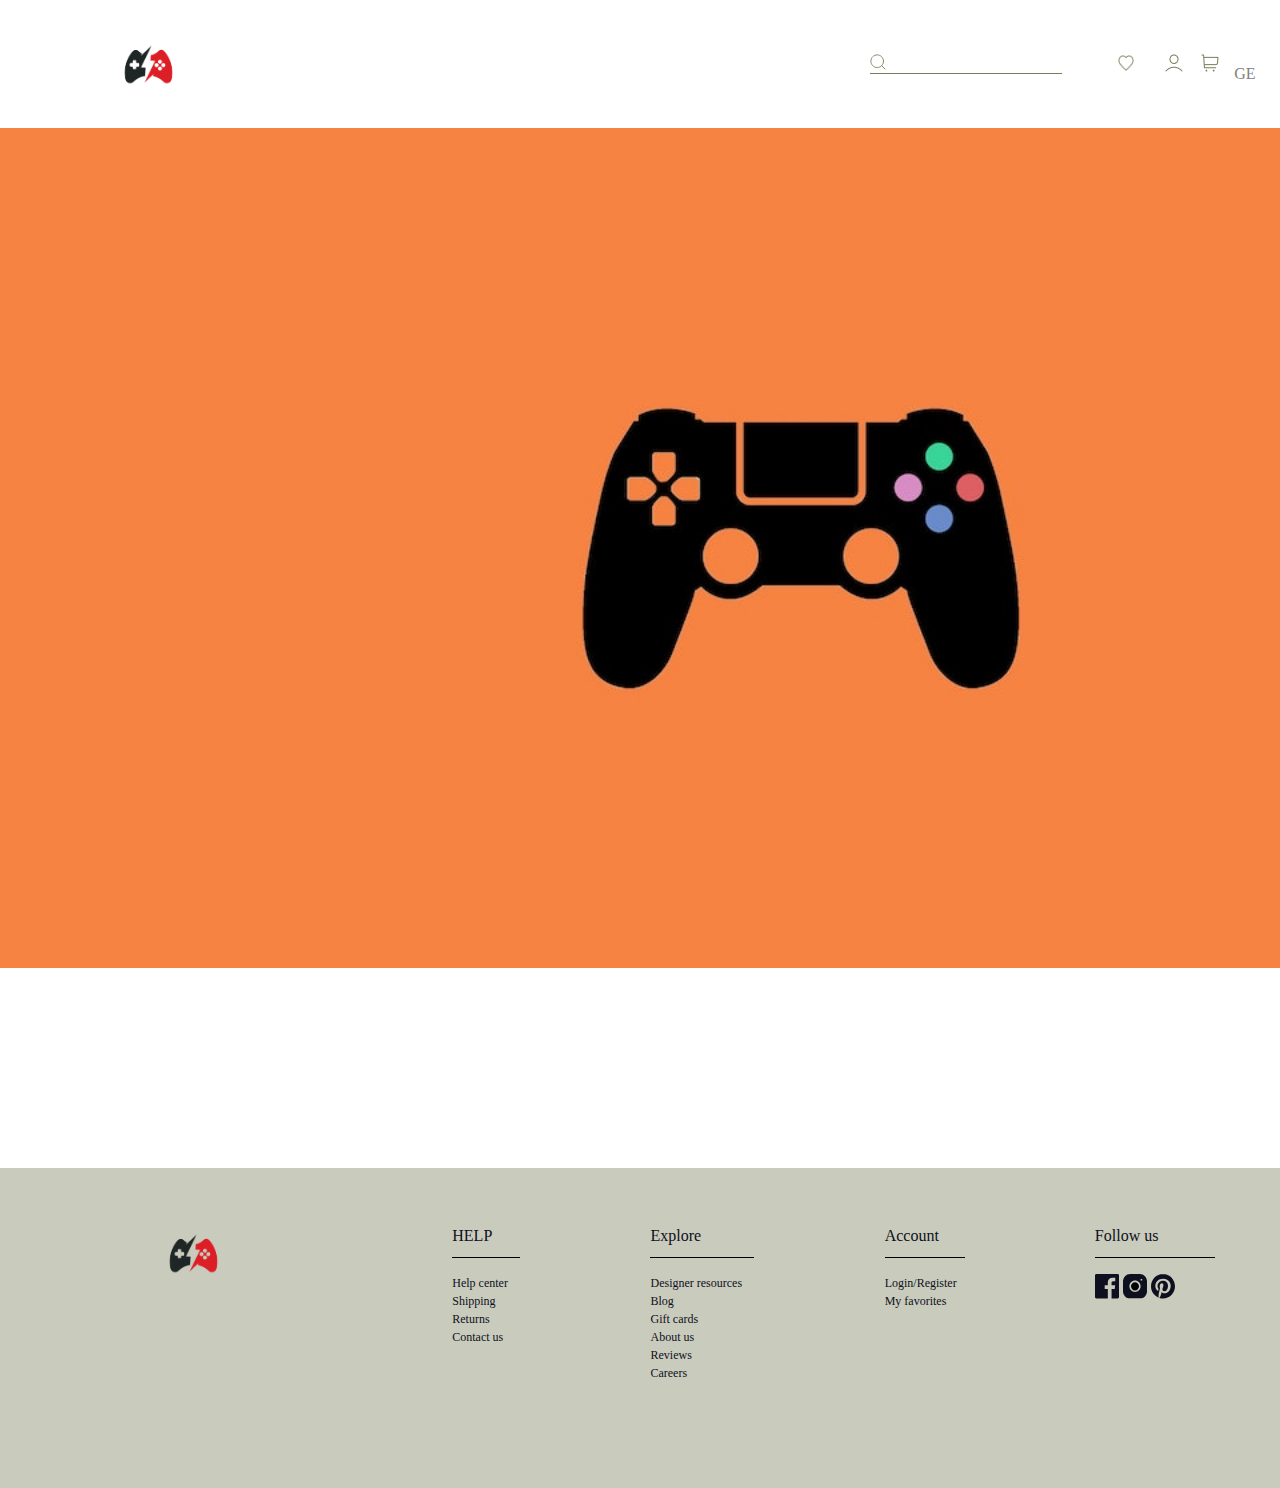
==== index.html @ ffe03ba6 "aw" ====
<!DOCTYPE html>
<html lang="en">

<head>
    <meta charset="UTF-8" />
    <meta name="viewport" content="width=device-width, initial-scale=1.0" />
    <link rel="stylesheet" type="text/css" href="scss/global.css" />
    <title>Final Project</title>
</head>

<body>
    <header class="h-1">
        <div class="co1">
            <img class="im1" src="png/game2.png" alt="logo" />

            <div class="emo">
                <div class="se">
                    <img class="ser" src="png/se.svg" alt="serch" />
                    <div class="xa"></div>
                </div>
                <a href="#">
                    <img class="gu" src="png/gu.png" alt="guli" /></a>

                <div class="cmo2">
                    <a href="#">
                        <img class="qq" src="png/bu.png" alt="guli" /></a>
                    <a href="#">
                        <img class="qq" src="png/sh.png" alt="guli" /></a>
                    <a class="ge" href="#">GE</a>
                </div>
            </div>
        </div>
    </header>

    <section class="s-1">
        <div class="rame">


        </div>
    </section>

    <footer class="f-1">
        <div class="f-b-d">
            <div class="d-1">
                <img src="png/game2.png" alt="game" class="im2" />
            </div>

            <div class="d-2">
                <h3>HELP</h3>
                <div class="xz2"></div>
                <p>Help center</p>
                <p>Shipping</p>
                <p>Returns</p>
                <p>Contact us</p>
            </div>

            <div class="d-3">
                <h3>Explore</h3>
                <div class="xz3"></div>
                <p>Designer resources</p>
                <p>Blog</p>
                <p>Gift cards</p>
                <p>About us</p>
                <p>Reviews</p>
                <p>Careers</p>
            </div>

            <div class="d-4">
                <h3>Account</h3>
                <div class="xz4"></div>
                <p>Login/Register</p>
                <p>My favorites</p>
            </div>

            <div class="d-5">
                <h3>Follow us</h3>
                <div class="xz5"></div>
                <img src="png/fb.svg" alt="fb" class="fb" />
                <img src="png/inst.svg" alt="indt" class="inst" />
                <img src="png/pin.svg" alt="pin" class="pin" />
            </div>
        </div>
    </footer>
</body>

</html>
---- scss/global.css ----
/* http://meyerweb.com/eric/tools/css/reset/ 
   v2.0 | 20110126
   License: none (public domain)
*/
html,
body,
div,
span,
applet,
object,
iframe,
h1,
h2,
h3,
h4,
h5,
h6,
p,
blockquote,
pre,
a,
abbr,
acronym,
address,
big,
cite,
code,
del,
dfn,
em,
img,
ins,
kbd,
q,
s,
samp,
small,
strike,
strong,
sub,
sup,
tt,
var,
b,
u,
i,
center,
dl,
dt,
dd,
ol,
ul,
li,
fieldset,
form,
label,
legend,
table,
caption,
tbody,
tfoot,
thead,
tr,
th,
td,
article,
aside,
canvas,
details,
embed,
figure,
figcaption,
footer,
header,
hgroup,
menu,
nav,
output,
ruby,
section,
summary,
time,
mark,
audio,
video {
  margin: 0;
  padding: 0;
  border: 0;
  font-size: 100%;
  font: inherit;
  vertical-align: baseline;
}

/* HTML5 display-role reset for older browsers */
article,
aside,
details,
figcaption,
figure,
footer,
header,
hgroup,
menu,
nav,
section {
  display: block;
}

body {
  line-height: 1;
}

ol,
ul {
  list-style: none;
}

blockquote,
q {
  quotes: none;
}

blockquote:before,
blockquote:after,
q:before,
q:after {
  content: "";
  content: none;
}

table {
  border-collapse: collapse;
  border-spacing: 0;
}

a {
  text-decoration: none;
}

* {
  box-sizing: border-box;
}

.h-1 .co1 {
  display: flex;
  align-items: center;
  justify-content: space-between;
  margin-top: 20px;
  max-width: 1240px;
  width: 100%;
  margin: 0 auto;
  height: 128px;
  flex-shrink: 0;
}
.h-1 .co1 .im1 {
  width: 257px;
  height: 57px;
  -o-object-fit: scale-down;
     object-fit: scale-down;
}
.h-1 .co1 .se .ser {
  justify-content: flex-end;
  width: 16px;
  height: 16px;
  flex-shrink: 0;
}
.h-1 .co1 .se .xa {
  width: 192px;
  height: 1px;
  background: #777d59;
  align-items: flex-end;
}
.h-1 .co1 .emo {
  display: flex;
  padding: 10px 0px;
  justify-content: center;
  align-items: center;
  gap: 24px;
}
.h-1 .co1 .emo .gu {
  margin-left: 32px;
  width: 16px;
  height: 16px;
  flex-shrink: 0;
}
.h-1 .co1 .emo .qq {
  width: 32px;
  height: 32px;
}
.h-1 .co1 .emo .ge {
  width: 32px;
  height: 32px;
  padding: 6.5px 4.5px;
  justify-content: center;
  align-items: center;
  color: gray;
}

.s-1 .rame {
  display: flex;
  margin-bottom: 200px;
  width: 100%;
  height: 840px;
  background-image: url("../png/qwe.jpeg");
  background-size: cover;
  background-repeat: no-repeat;
  flex-shrink: 0;
}

.f-1 .f-b-d {
  display: flex;
  justify-content: space-around;
  width: 100%;
  height: 320px;
  flex-shrink: 0;
  background-color: #c9cbbd;
}
.f-1 .f-b-d .d-1 {
  margin-top: 57px;
}
.f-1 .f-b-d .d-1 .im2 {
  width: 257px;
  height: 57px;
  -o-object-fit: scale-down;
     object-fit: scale-down;
}
.f-1 .f-b-d .d-2 {
  margin-top: 57px;
}
.f-1 .f-b-d .d-2 h3 {
  width: 36px;
  height: 24px;
  flex-shrink: 0;
  color: var(--gray-gray-10, #0e1020);
  font-family: Gilda Display;
  font-size: 16px;
  font-style: normal;
  font-weight: 400;
  line-height: 22px; /* 137.5% */
}
.f-1 .f-b-d .d-2 .xz2 {
  margin-bottom: 16px;
  margin-top: 8px;
  width: 68px;
  height: 0.5px;
  flex-shrink: 0;
  background-color: black;
}
.f-1 .f-b-d .d-2 P {
  width: 63px;
  height: 18px;
  flex-shrink: 0;
  color: var(--gray-gray-10, #0e1020);
  font-family: Gilda Display;
  font-size: 12px;
  font-style: normal;
  font-weight: 400;
  line-height: 18px; /* 150% */
}
.f-1 .f-b-d .d-3 {
  margin-top: 57px;
}
.f-1 .f-b-d .d-3 h3 {
  width: 55px;
  height: 24px;
  flex-shrink: 0;
  color: var(--gray-gray-10, #0e1020);
  font-family: Gilda Display;
  font-size: 16px;
  font-style: normal;
  font-weight: 400;
  line-height: 22px; /* 137.5% */
}
.f-1 .f-b-d .d-3 .xz3 {
  margin-bottom: 16px;
  margin-top: 8px;
  width: 104px;
  height: 0.5px;
  flex-shrink: 0;
  background-color: black;
}
.f-1 .f-b-d .d-3 p {
  width: 102px;
  height: 18px;
  flex-shrink: 0;
  color: var(--gray-gray-10, #0e1020);
  font-family: Gilda Display;
  font-size: 12px;
  font-style: normal;
  font-weight: 400;
  line-height: 18px; /* 150% */
}
.f-1 .f-b-d .d-4 {
  margin-top: 57px;
}
.f-1 .f-b-d .d-4 h3 {
  width: 60px;
  height: 24px;
  flex-shrink: 0;
  color: var(--gray-gray-10, #0e1020);
  font-family: Gilda Display;
  font-size: 16px;
  font-style: normal;
  font-weight: 400;
  line-height: 22px; /* 137.5% */
}
.f-1 .f-b-d .d-4 .xz4 {
  margin-bottom: 16px;
  margin-top: 8px;
  width: 80px;
  height: 0.5px;
  flex-shrink: 0;
  background-color: #000;
}
.f-1 .f-b-d .d-4 p {
  width: 78px;
  height: 18px;
  flex-shrink: 0;
  color: var(--gray-gray-10, #0e1020);
  font-family: Gilda Display;
  font-size: 12px;
  font-style: normal;
  font-weight: 400;
  line-height: 18px; /* 150% */
}
.f-1 .f-b-d .d-5 {
  margin-top: 57px;
}
.f-1 .f-b-d .d-5 h3 {
  width: 72px;
  height: 24px;
  flex-shrink: 0;
  color: var(--gray-gray-10, #0e1020);
  font-family: Gilda Display;
  font-size: 16px;
  font-style: normal;
  font-weight: 400;
  line-height: 22px; /* 137.5% */
}
.f-1 .f-b-d .d-5 .xz5 {
  margin-bottom: 16px;
  margin-top: 8px;
  width: 120px;
  height: 0.5px;
  flex-shrink: 0;
  background-color: #000;
}/*# sourceMappingURL=global.css.map */
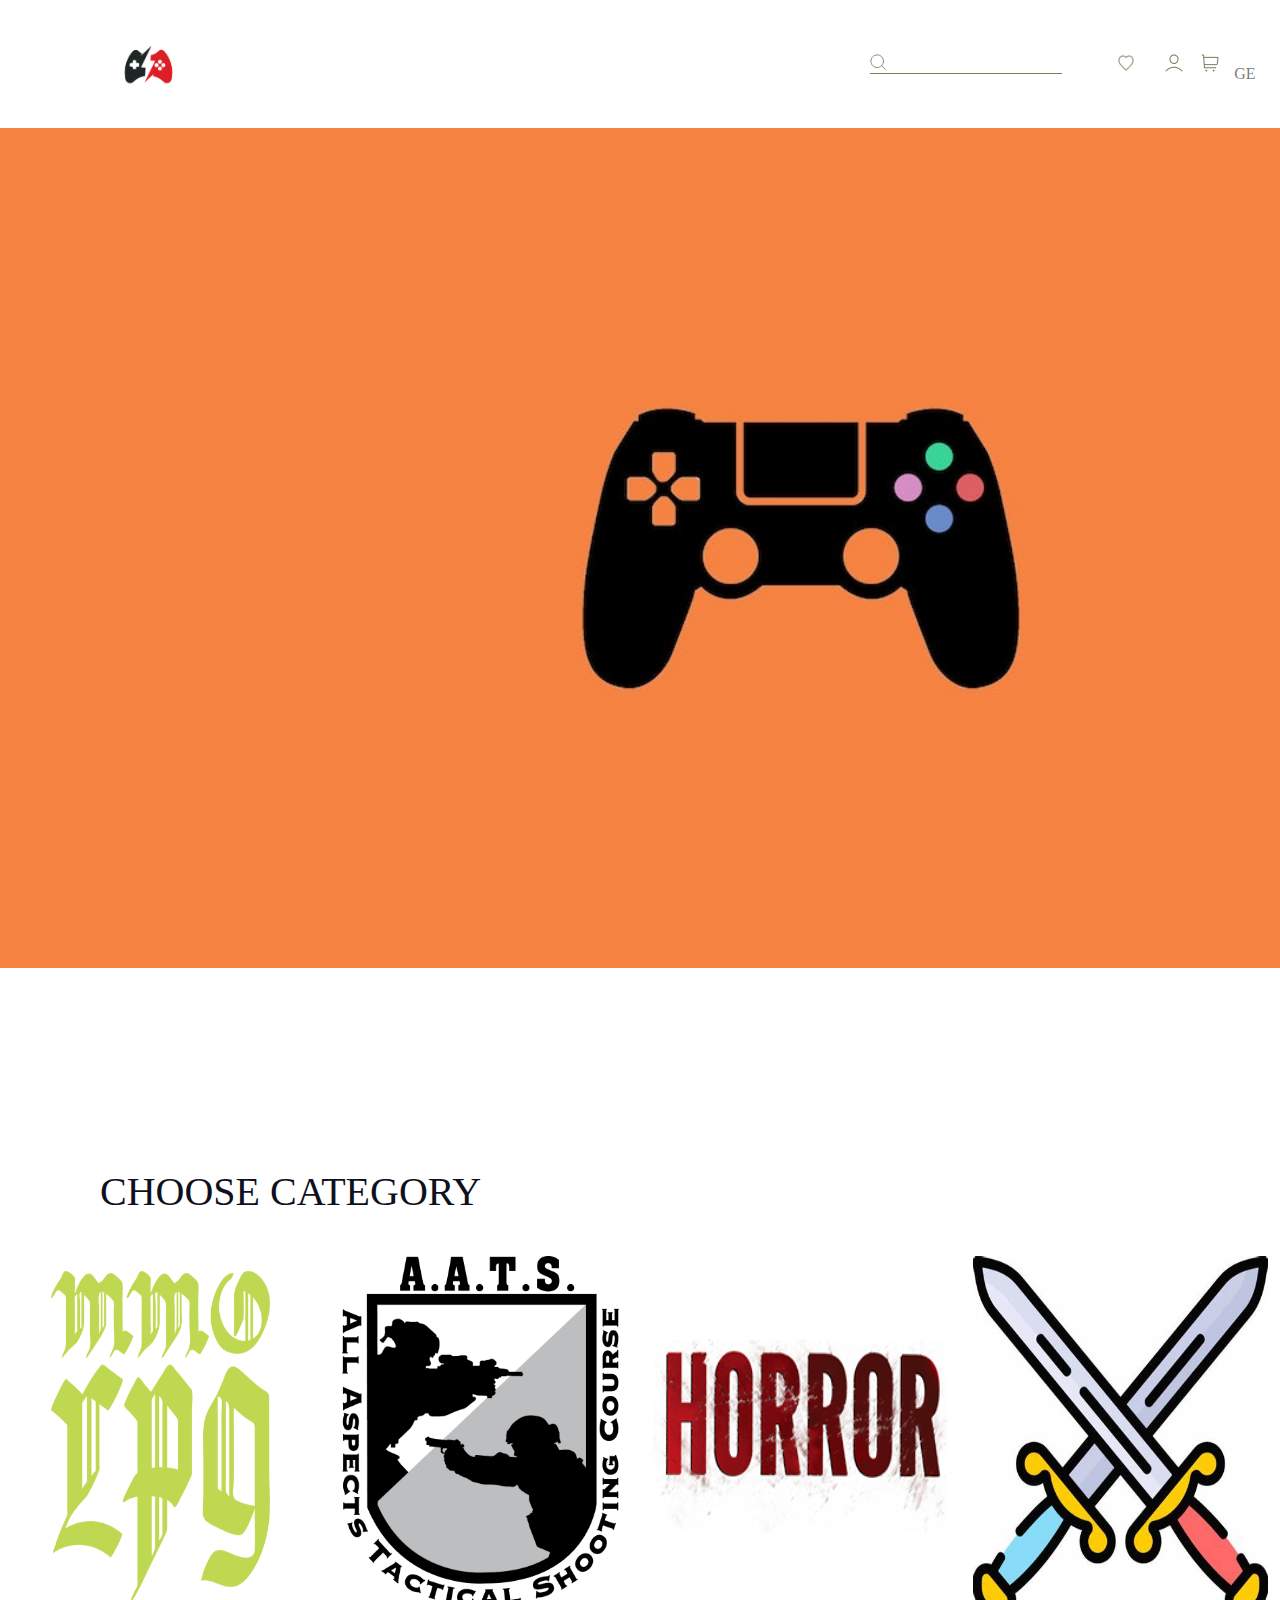
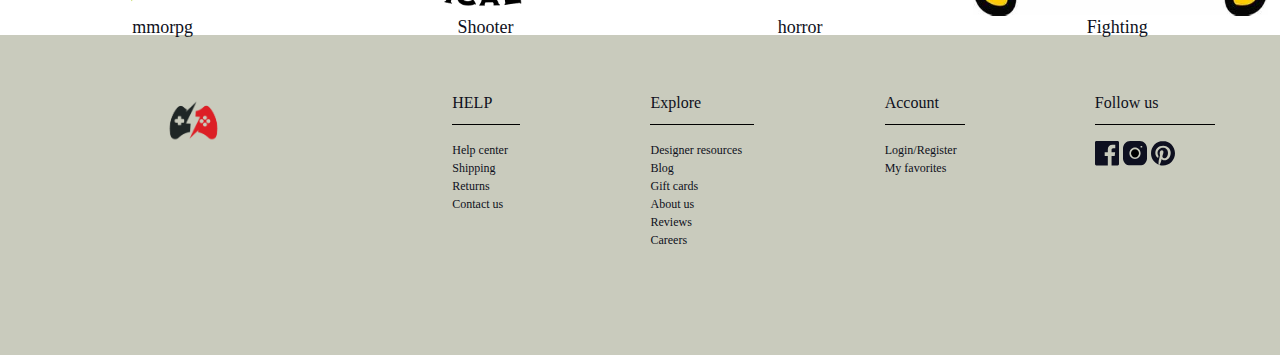
==== commit 2a9e6be9: "s2" ====
--- a/index.html
+++ b/index.html
@@ -22,10 +22,8 @@
                     <img class="gu" src="png/gu.png" alt="guli" /></a>
 
                 <div class="cmo2">
-                    <a href="#">
-                        <img class="qq" src="png/bu.png" alt="guli" /></a>
-                    <a href="#">
-                        <img class="qq" src="png/sh.png" alt="guli" /></a>
+                    <a href="#"><img class="qq" src="png/bu.png" alt="guli" /></a>
+                    <img href="#"><img class="qq" src="png/sh.png" alt="guli" /></img></a>
                     <a class="ge" href="#">GE</a>
                 </div>
             </div>
@@ -38,6 +36,38 @@
 
         </div>
     </section>
+
+    <section class="s-2">
+
+        <h2 class="categori">CHOOSE CATEGORY</h2>
+
+        <div class="con2">
+            <a href="#" class="CATEGORY-2"><img src="png/mmorpg.png" alt="mmorpg"></a>
+            <a href="#" class="CATEGORY-2"><img src="png/Shooter.png" alt="Shooter"></a>
+            <a href="#" class="CATEGORY-2"><img src="png/horror.png" alt="horror"></a>
+            <a href="#" class="CATEGORY-2"><img src="png/Fighting.jpg" alt="Fighting"></a>
+        </div>
+
+        <div class="con3">
+            <a href="#" class="name">mmorpg</a>
+            <a href="#" class="name">Shooter</a>
+            <a href="#" class="name">horror</a>
+            <a href="#" class="name">Fighting</a>
+        </div>
+
+
+
+    </section>
+
+
+
+
+
+
+
+
+
+
 
     <footer class="f-1">
         <div class="f-b-d">
--- a/scss/global.css
+++ b/scss/global.css
@@ -207,6 +207,46 @@
   flex-shrink: 0;
 }
 
+.s-2 .categori {
+  margin-left: 100px;
+  margin-bottom: 40px;
+  width: 397px;
+  height: 48px;
+  color: var(--Gray-Gray-10, #0e1020);
+  font-family: Gilda Display;
+  font-size: 40px;
+  font-style: normal;
+  font-weight: 400;
+  line-height: 48px; /* 120% */
+}
+.s-2 .con2 {
+  max-width: 1440px;
+  width: 100%;
+  margin: 0 auto;
+  display: flex;
+  justify-content: space-around;
+}
+.s-2 .con2 .CATEGORY-2 img {
+  width: 295px;
+  height: 360px;
+  flex-shrink: 0;
+}
+.s-2 .con3 {
+  max-width: 1440px;
+  width: 100%;
+  margin: 0 auto;
+  display: flex;
+  justify-content: space-around;
+}
+.s-2 .con3 .name {
+  color: var(--Gray-Gray-10, #0e1020);
+  font-family: Gilda Display;
+  font-size: 18px;
+  font-style: normal;
+  font-weight: 400;
+  line-height: 16px; /* 100% */
+}
+
 .f-1 .f-b-d {
   display: flex;
   justify-content: space-around;
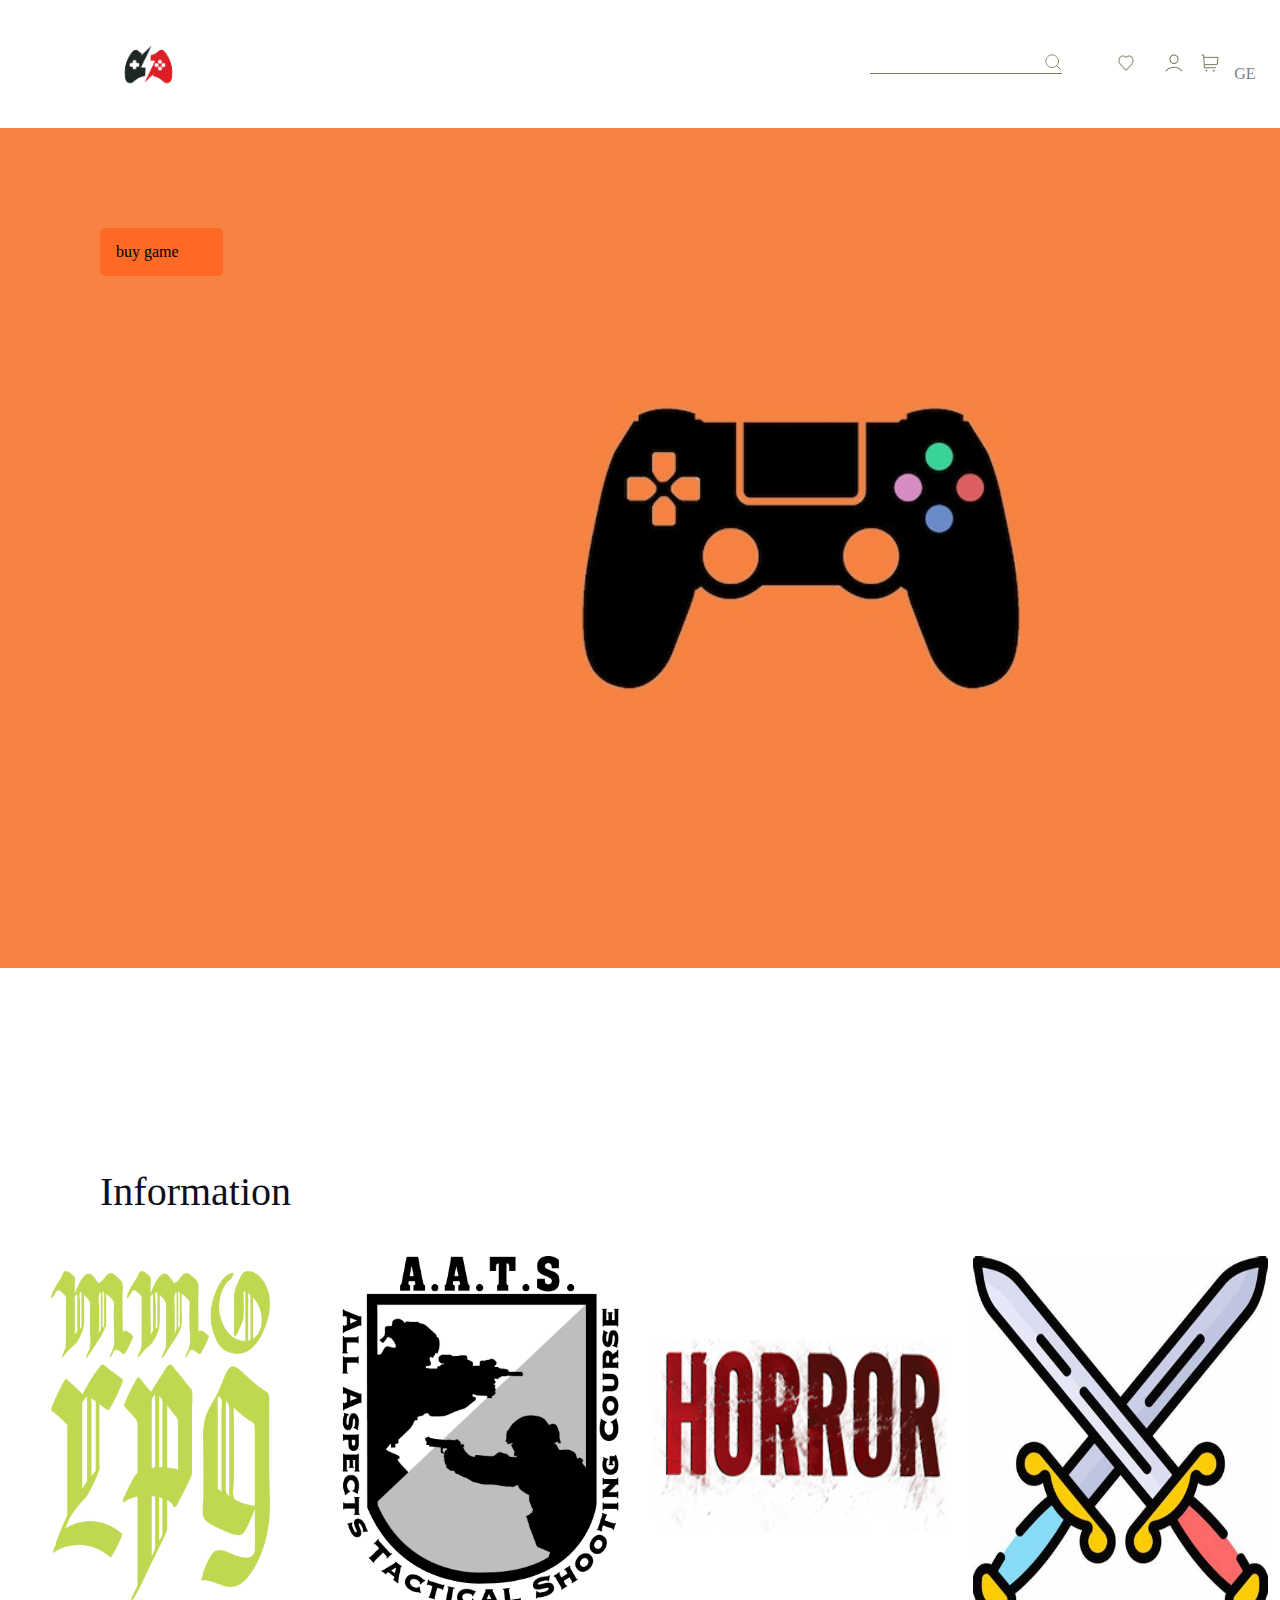
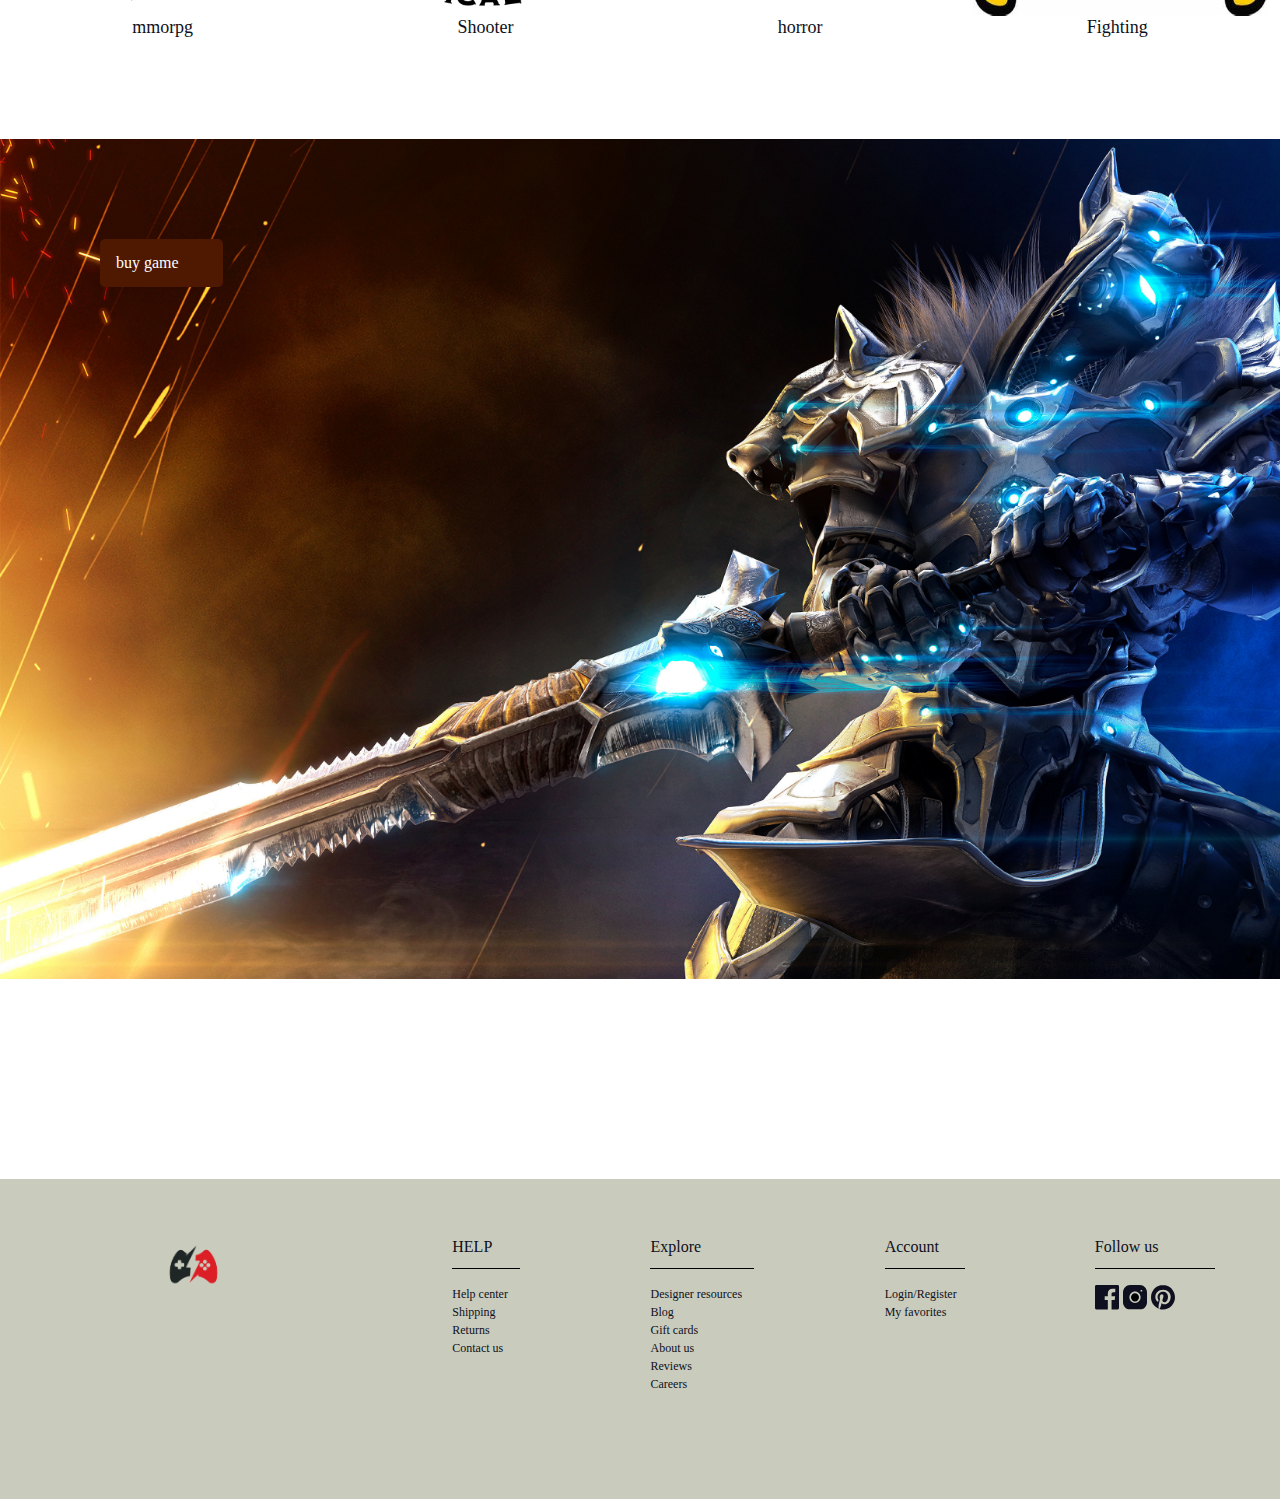
==== commit 7b9a8ce9: "s-3" ====
--- a/index.html
+++ b/index.html
@@ -31,35 +31,53 @@
     </header>
 
     <section class="s-1">
-        <div class="rame">
-
-
+        <div class="con2">
+            <a href=https://www.epicgames.com/site/en-US/home?sessionInvalidated=true">
+                <div class="shop">
+                    <p class="buy">buy game</p>
+                </div>
+            </a>
         </div>
     </section>
 
     <section class="s-2">
 
-        <h2 class="categori">CHOOSE CATEGORY</h2>
+        <h2 class="categori">Information</h2>
 
-        <div class="con2">
-            <a href="#" class="CATEGORY-2"><img src="png/mmorpg.png" alt="mmorpg"></a>
-            <a href="#" class="CATEGORY-2"><img src="png/Shooter.png" alt="Shooter"></a>
-            <a href="#" class="CATEGORY-2"><img src="png/horror.png" alt="horror"></a>
-            <a href="#" class="CATEGORY-2"><img src="png/Fighting.jpg" alt="Fighting"></a>
+        <div class="con3">
+            <a href="https://en.wikipedia.org/wiki/Massively_multiplayer_online_role-playing_game"
+                class="CATEGORY-2"><img src="png/mmorpg.png" alt="mmorpg"></a>
+            <a href="https://en.wikipedia.org/wiki/Shooter_game" class="CATEGORY-2"><img src="png/Shooter.png"
+                    alt="Shooter"></a>
+            <a href="https://www.digitaltrends.com/gaming/horror-game-sub-genres/" class="CATEGORY-2"><img
+                    src="png/horror.png" alt="horror"></a>
+            <a href="https://en.wikipedia.org/wiki/Fighting_game" class="CATEGORY-2"><img src="png/Fighting.jpg"
+                    alt="Fighting"></a>
         </div>
 
-        <div class="con3">
-            <a href="#" class="name">mmorpg</a>
-            <a href="#" class="name">Shooter</a>
-            <a href="#" class="name">horror</a>
-            <a href="#" class="name">Fighting</a>
+        <div class="con4">
+            <a href="https://en.wikipedia.org/wiki/Massively_multiplayer_online_role-playing_game"
+                class="name">mmorpg</a>
+            <a href="https://en.wikipedia.org/wiki/Shooter_game" class="name">Shooter</a>
+            <a href="https://www.digitaltrends.com/gaming/horror-game-sub-genres/" class="name">horror</a>
+            <a href="https://en.wikipedia.org/wiki/Fighting_game" class="name">Fighting</a>
         </div>
 
 
 
     </section>
 
+    <section class="s-3">
+        <div class="con5">
+            <a href="https://store.steampowered.com/">
+                <div class="shop">
+                    <p class="buy">buy game</p>
+                </div>
+            </a>
+        </div>
 
+
+    </section>
 
 
 
--- a/scss/global.css
+++ b/scss/global.css
@@ -159,7 +159,7 @@
      object-fit: scale-down;
 }
 .h-1 .co1 .se .ser {
-  justify-content: flex-end;
+  margin-left: 175px;
   width: 16px;
   height: 16px;
   flex-shrink: 0;
@@ -196,7 +196,7 @@
   color: gray;
 }
 
-.s-1 .rame {
+.s-1 .con2 {
   display: flex;
   margin-bottom: 200px;
   width: 100%;
@@ -205,6 +205,23 @@
   background-size: cover;
   background-repeat: no-repeat;
   flex-shrink: 0;
+}
+.s-1 .con2 .shop {
+  margin-top: 100px;
+  margin-left: 100px;
+  width: 123px;
+  height: 48px;
+  background: #fe6a26;
+  border-radius: 5px;
+}
+.s-1 .con2 .shop .buy {
+  padding: 12px 16px;
+  color: #000000;
+  font-family: Gilda Display;
+  font-size: 16px;
+  font-style: normal;
+  font-weight: 400;
+  line-height: 24px; /* 150% */
 }
 
 .s-2 .categori {
@@ -219,32 +236,62 @@
   font-weight: 400;
   line-height: 48px; /* 120% */
 }
-.s-2 .con2 {
+.s-2 .con3 {
   max-width: 1440px;
   width: 100%;
   margin: 0 auto;
   display: flex;
   justify-content: space-around;
 }
-.s-2 .con2 .CATEGORY-2 img {
+.s-2 .con3 .CATEGORY-2 img {
   width: 295px;
   height: 360px;
   flex-shrink: 0;
 }
-.s-2 .con3 {
+.s-2 .con4 {
   max-width: 1440px;
   width: 100%;
   margin: 0 auto;
   display: flex;
   justify-content: space-around;
 }
-.s-2 .con3 .name {
+.s-2 .con4 .name {
   color: var(--Gray-Gray-10, #0e1020);
   font-family: Gilda Display;
   font-size: 18px;
   font-style: normal;
   font-weight: 400;
   line-height: 16px; /* 100% */
+}
+
+.s-3 {
+  margin-top: 104px;
+  margin-bottom: 200px;
+  width: 100%;
+  height: 840px;
+  background-image: url("../png/godfall.jpg");
+  background-size: cover;
+  background-repeat: no-repeat;
+}
+.s-3 .con5 {
+  display: flex;
+}
+.s-3 .con5 .shop {
+  margin-top: 100px;
+  margin-left: 100px;
+  width: 123px;
+  height: 48px;
+  background: #4e1900;
+  border-radius: 5px;
+}
+.s-3 .con5 .shop .buy {
+  padding: 12px 16px;
+  color: #ffffff;
+  font-family: Gilda Display;
+  font-size: 16px;
+  font-style: normal;
+  font-weight: 400;
+  line-height: 24px; /* 150% */
 }
 
 .f-1 .f-b-d {
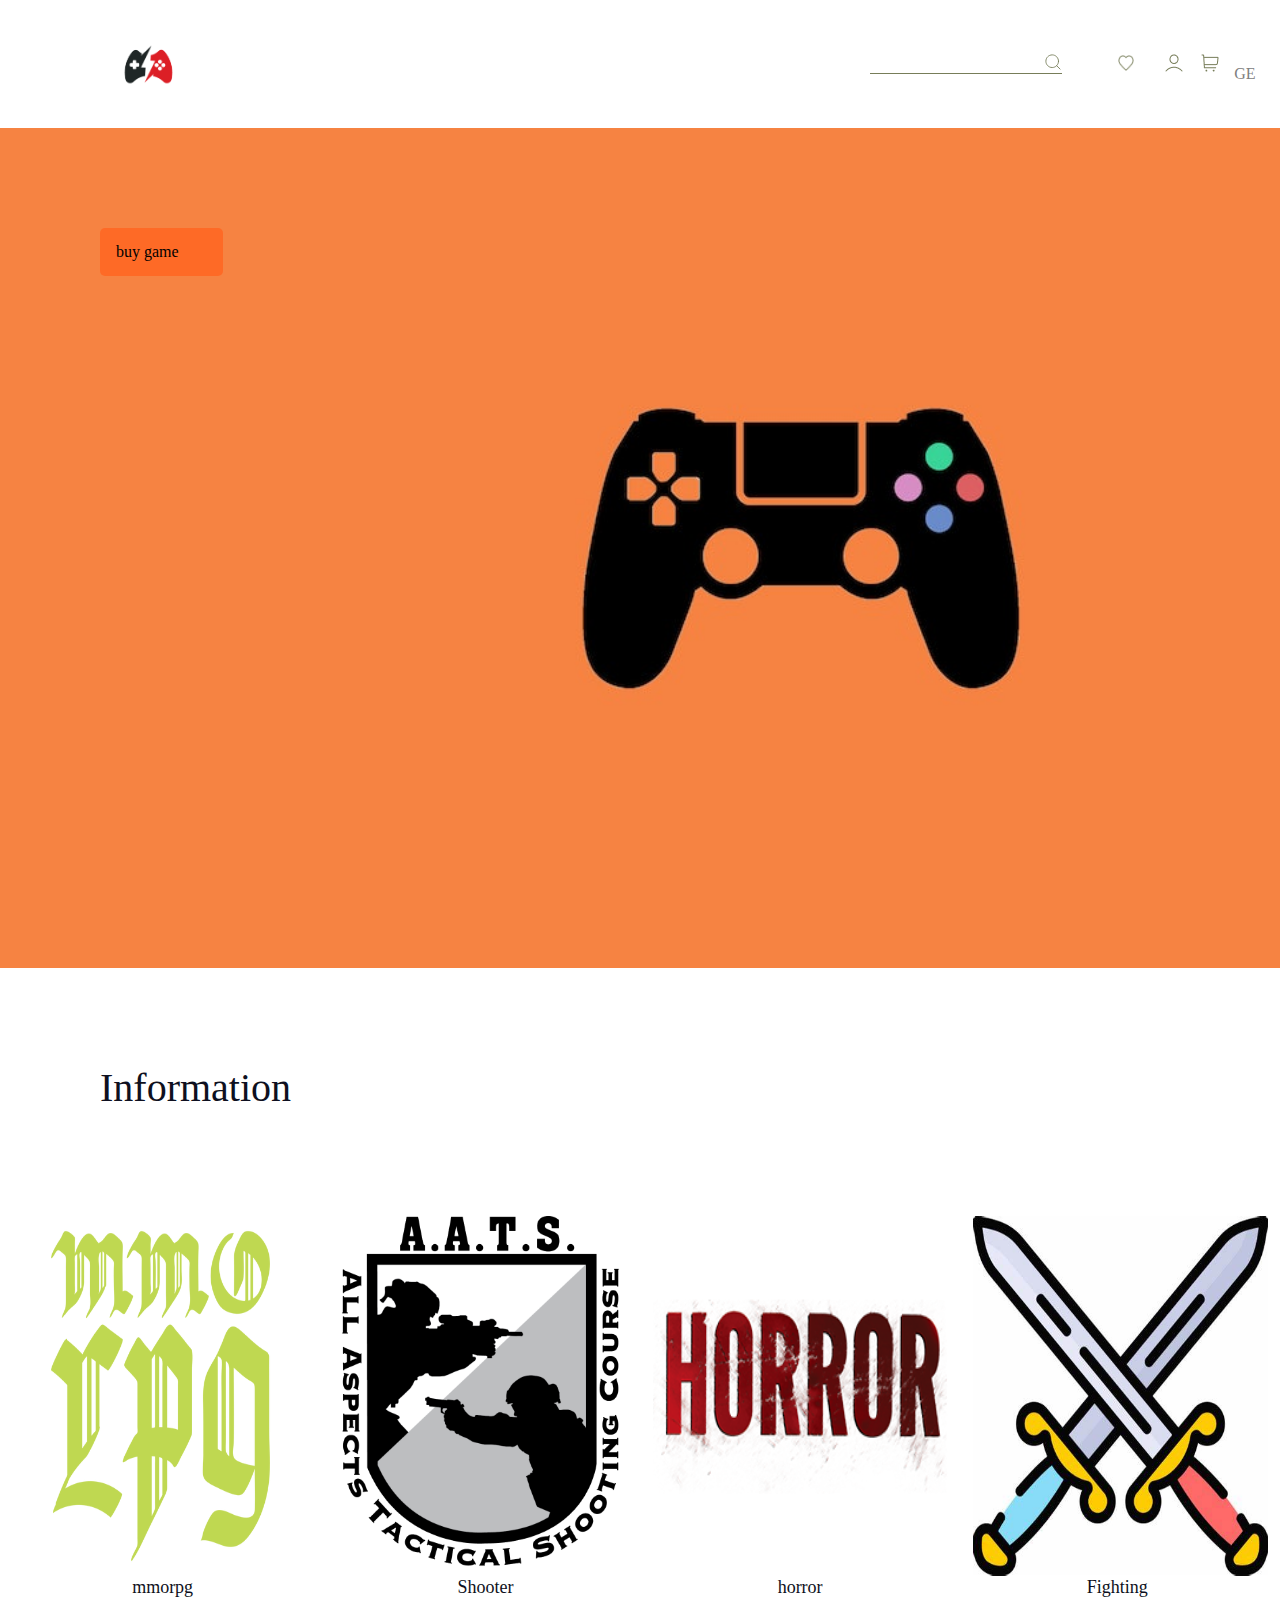
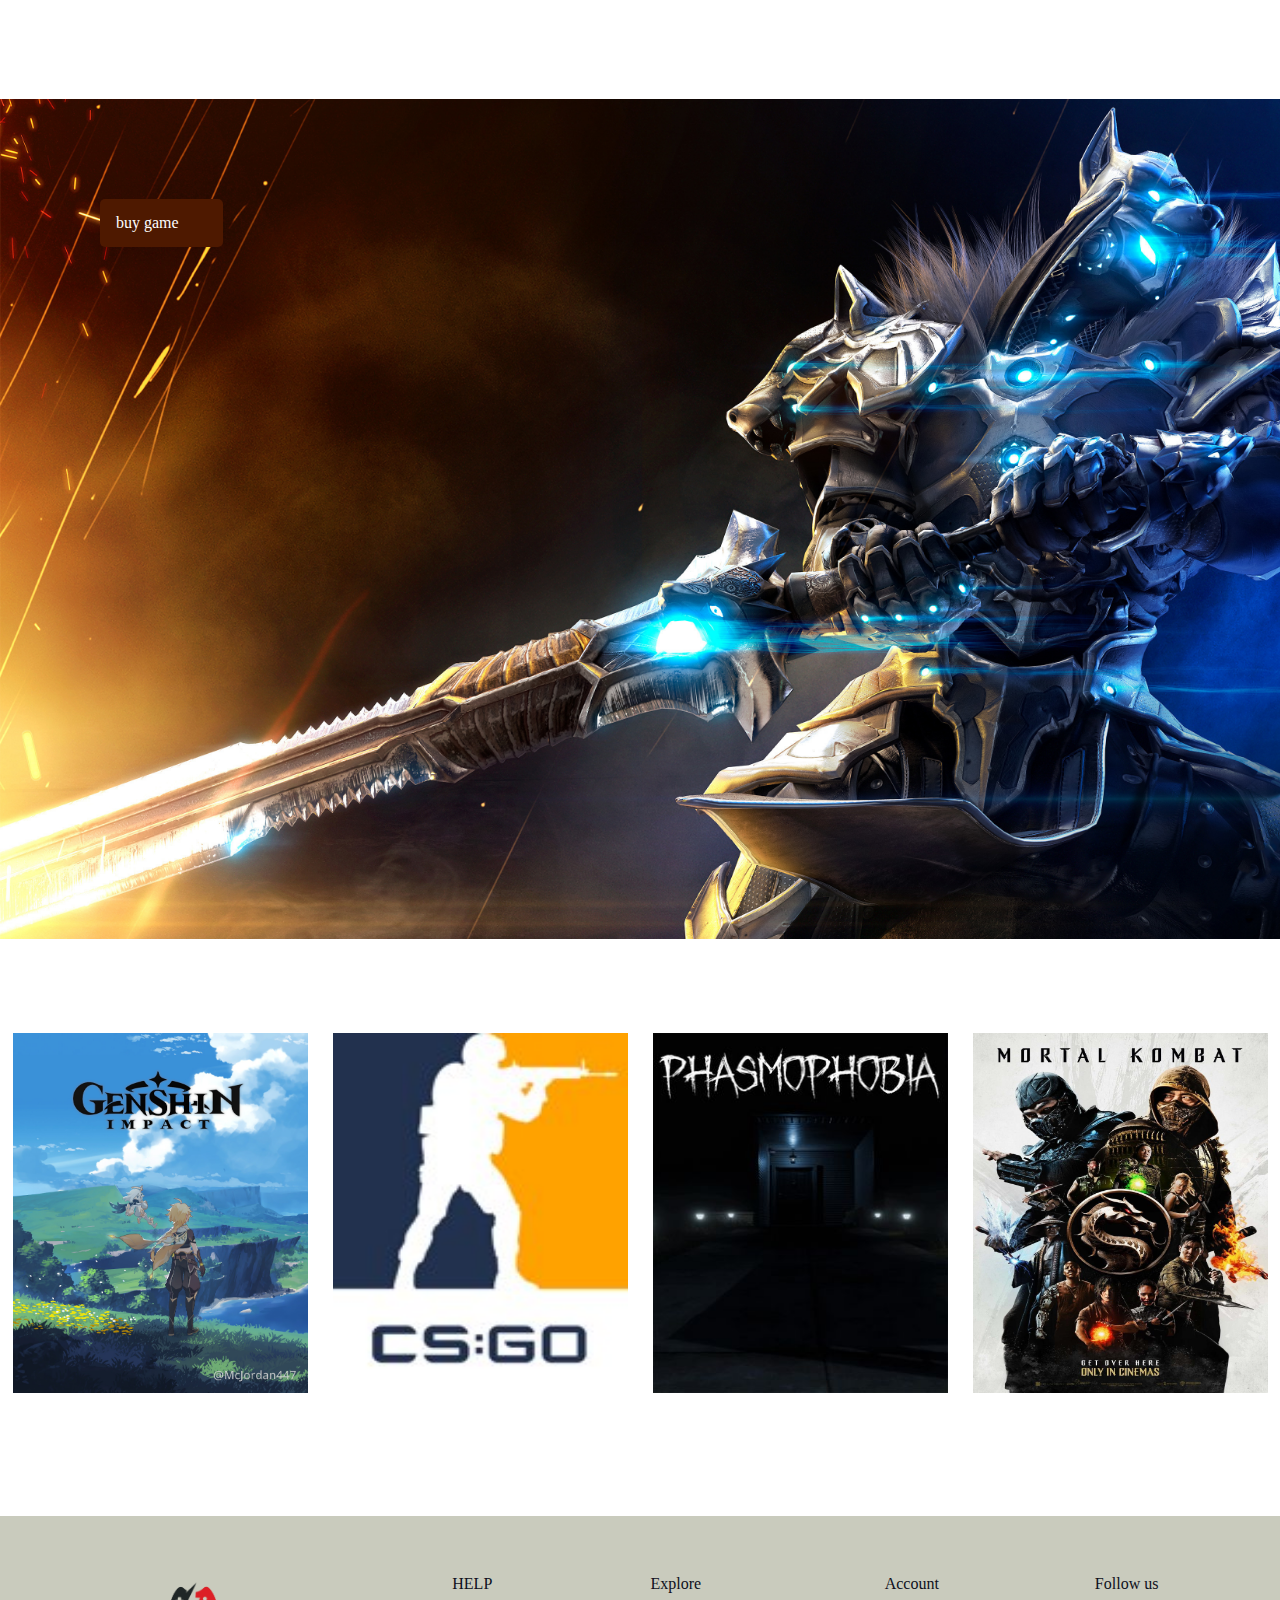
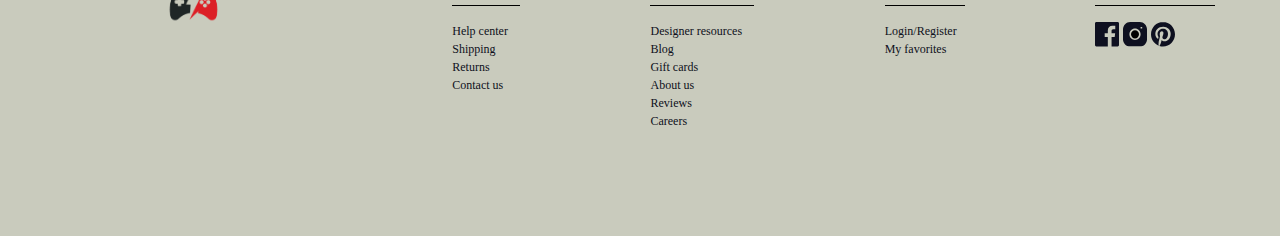
==== commit a2482c9c: "final" ====
--- a/index.html
+++ b/index.html
@@ -79,13 +79,15 @@
 
     </section>
 
+    <section class="s-4">
+        <div class="con6">
+            <a href="pages/genshin.html" class="game-1"><img src="png/genshin.jpg" alt="genshin"></a>
+            <a href="pages/csgo.html" class="game-1"><img src="png/csgo.jpg" alt="csgo"></a>
+            <a href="pages/pasmafobia.html" class="game-1"><img src="png/pasmafobia.jpg" alt="pasmafobia"></a>
+            <a href="pages/kombat.html" class="game-1"><img src="png/kombat.jpg" alt="kombat"></a>
 
-
-
-
-
-
-
+        </div>
+    </section>
 
     <footer class="f-1">
         <div class="f-b-d">
--- a/scss/global.css
+++ b/scss/global.css
@@ -198,7 +198,7 @@
 
 .s-1 .con2 {
   display: flex;
-  margin-bottom: 200px;
+  margin-bottom: 96px;
   width: 100%;
   height: 840px;
   background-image: url("../png/qwe.jpeg");
@@ -226,7 +226,7 @@
 
 .s-2 .categori {
   margin-left: 100px;
-  margin-bottom: 40px;
+  margin-bottom: 104px;
   width: 397px;
   height: 48px;
   color: var(--Gray-Gray-10, #0e1020);
@@ -266,7 +266,7 @@
 
 .s-3 {
   margin-top: 104px;
-  margin-bottom: 200px;
+  margin-bottom: 94px;
   width: 100%;
   height: 840px;
   background-image: url("../png/godfall.jpg");
@@ -294,6 +294,20 @@
   line-height: 24px; /* 150% */
 }
 
+.s-4 .con6 {
+  max-width: 1440px;
+  width: 100%;
+  margin: 0 auto;
+  margin-bottom: 120px;
+  display: flex;
+  justify-content: space-around;
+}
+.s-4 .con6 .game-1 img {
+  width: 295px;
+  height: 360px;
+  flex-shrink: 0;
+}
+
 .f-1 .f-b-d {
   display: flex;
   justify-content: space-around;
@@ -431,4 +445,196 @@
   height: 0.5px;
   flex-shrink: 0;
   background-color: #000;
+}
+
+.s-5 .con7 {
+  max-width: 1440px;
+  width: 100%;
+  margin: 0 auto;
+  margin-bottom: 72px;
+  display: flex;
+}
+.s-5 .con7 .gen img {
+  width: 820px;
+  height: 546px;
+}
+.s-5 .con7 .myph h2 {
+  margin-left: 63px;
+  color: var(--Primary-Primary-10, #35b0fc);
+  font-family: Gilda Display;
+  font-size: 32px;
+  font-style: normal;
+  font-weight: 400;
+  line-height: 40px; /* 125% */
+}
+.s-5 .con7 .myph p {
+  margin-top: 102px;
+  margin-left: 63px;
+  display: flex;
+  color: var(--Gray-Gray-10, #0e1020);
+  font-family: Gilda Display;
+  font-size: 12px;
+  font-style: normal;
+  font-weight: 400;
+  line-height: 20px; /* 166.667% */
+}
+.s-5 .con7 .myph .shop {
+  margin-left: 63px;
+  width: 356px;
+  height: 48px;
+  background: #777d59;
+  border-radius: 5px;
+}
+.s-5 .con7 .myph .shop .buy {
+  padding: 12px 129px;
+  color: #ffffff;
+  font-family: Gilda Display;
+  font-size: 16px;
+  font-style: normal;
+  font-weight: 400;
+  line-height: 24px; /* 150% */
+}
+
+.s-6 .con8 {
+  max-width: 1440px;
+  width: 100%;
+  margin: 0 auto;
+  margin-bottom: 72px;
+  display: flex;
+}
+.s-6 .con8 .cs img {
+  width: 820px;
+  height: 546px;
+}
+.s-6 .con8 .myph h2 {
+  margin-left: 63px;
+  color: var(--Primary-Primary-10, #35b0fc);
+  font-family: Gilda Display;
+  font-size: 32px;
+  font-style: normal;
+  font-weight: 400;
+  line-height: 40px; /* 125% */
+}
+.s-6 .con8 .myph p {
+  margin-top: 102px;
+  margin-left: 63px;
+  display: flex;
+  color: var(--Gray-Gray-10, #0e1020);
+  font-family: Gilda Display;
+  font-size: 12px;
+  font-style: normal;
+  font-weight: 400;
+  line-height: 20px; /* 166.667% */
+}
+.s-6 .con8 .myph .shop {
+  margin-left: 63px;
+  width: 356px;
+  height: 48px;
+  background: #777d59;
+  border-radius: 5px;
+}
+.s-6 .con8 .myph .shop .buy {
+  padding: 12px 129px;
+  color: #ffffff;
+  font-family: Gilda Display;
+  font-size: 16px;
+  font-style: normal;
+  font-weight: 400;
+  line-height: 24px; /* 150% */
+}
+
+.s-7 .con9 {
+  max-width: 1440px;
+  width: 100%;
+  margin: 0 auto;
+  margin-bottom: 72px;
+  display: flex;
+}
+.s-7 .con9 .kombat img {
+  width: 820px;
+  height: 546px;
+}
+.s-7 .con9 .myph h2 {
+  margin-left: 63px;
+  color: var(--Primary-Primary-10, #35b0fc);
+  font-family: Gilda Display;
+  font-size: 32px;
+  font-style: normal;
+  font-weight: 400;
+  line-height: 40px; /* 125% */
+}
+.s-7 .con9 .myph p {
+  margin-top: 102px;
+  margin-left: 63px;
+  display: flex;
+  color: var(--Gray-Gray-10, #0e1020);
+  font-family: Gilda Display;
+  font-size: 12px;
+  font-style: normal;
+  font-weight: 400;
+  line-height: 20px; /* 166.667% */
+}
+.s-7 .con9 .myph .shop {
+  margin-left: 63px;
+  width: 356px;
+  height: 48px;
+  background: #777d59;
+  border-radius: 5px;
+}
+.s-7 .con9 .myph .shop .buy {
+  padding: 12px 129px;
+  color: #ffffff;
+  font-family: Gilda Display;
+  font-size: 16px;
+  font-style: normal;
+  font-weight: 400;
+  line-height: 24px; /* 150% */
+}
+
+.s-8 .con10 {
+  max-width: 1440px;
+  width: 100%;
+  margin: 0 auto;
+  margin-bottom: 72px;
+  display: flex;
+}
+.s-8 .con10 .pas img {
+  width: 820px;
+  height: 546px;
+}
+.s-8 .con10 .myph h2 {
+  margin-left: 63px;
+  color: var(--Primary-Primary-10, #35b0fc);
+  font-family: Gilda Display;
+  font-size: 32px;
+  font-style: normal;
+  font-weight: 400;
+  line-height: 40px; /* 125% */
+}
+.s-8 .con10 .myph p {
+  margin-top: 102px;
+  margin-left: 63px;
+  display: flex;
+  color: var(--Gray-Gray-10, #0e1020);
+  font-family: Gilda Display;
+  font-size: 12px;
+  font-style: normal;
+  font-weight: 400;
+  line-height: 20px; /* 166.667% */
+}
+.s-8 .con10 .myph .shop {
+  margin-left: 63px;
+  width: 356px;
+  height: 48px;
+  background: #777d59;
+  border-radius: 5px;
+}
+.s-8 .con10 .myph .shop .buy {
+  padding: 12px 129px;
+  color: #ffffff;
+  font-family: Gilda Display;
+  font-size: 16px;
+  font-style: normal;
+  font-weight: 400;
+  line-height: 24px; /* 150% */
 }/*# sourceMappingURL=global.css.map */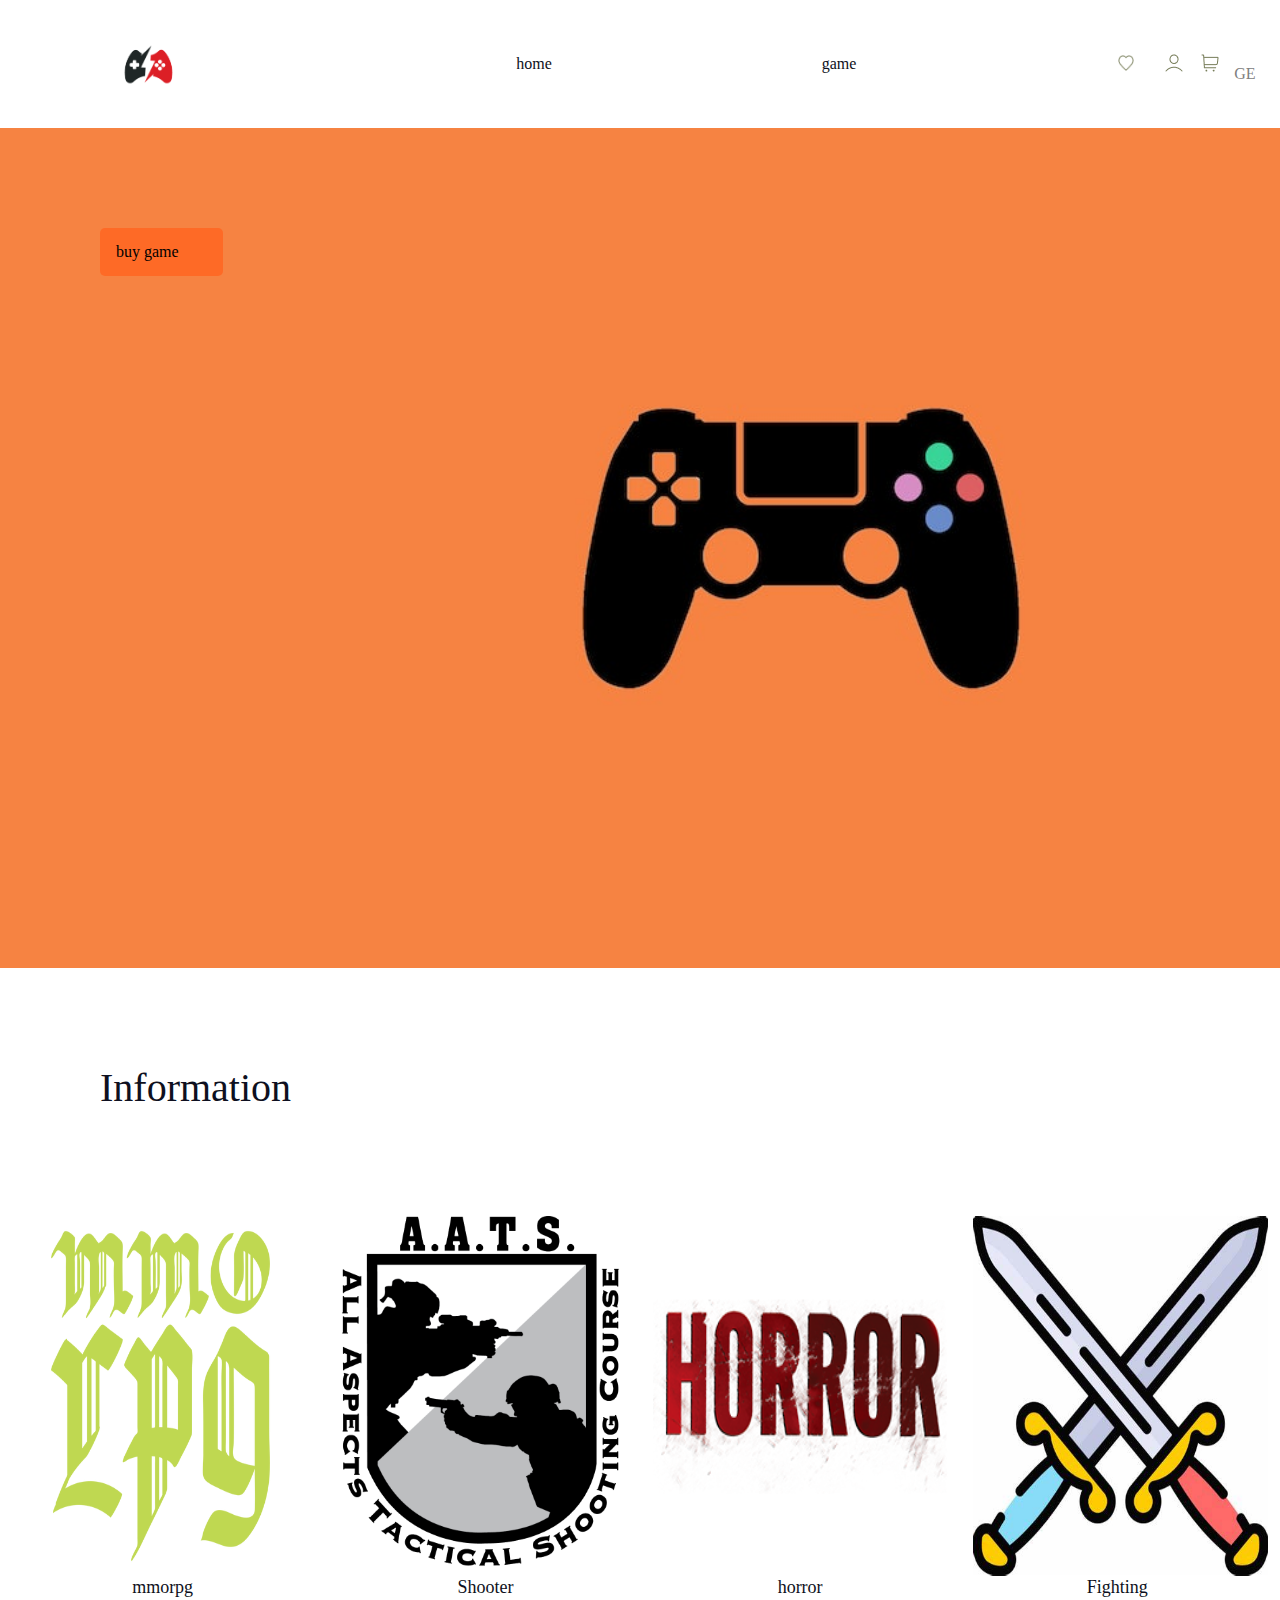
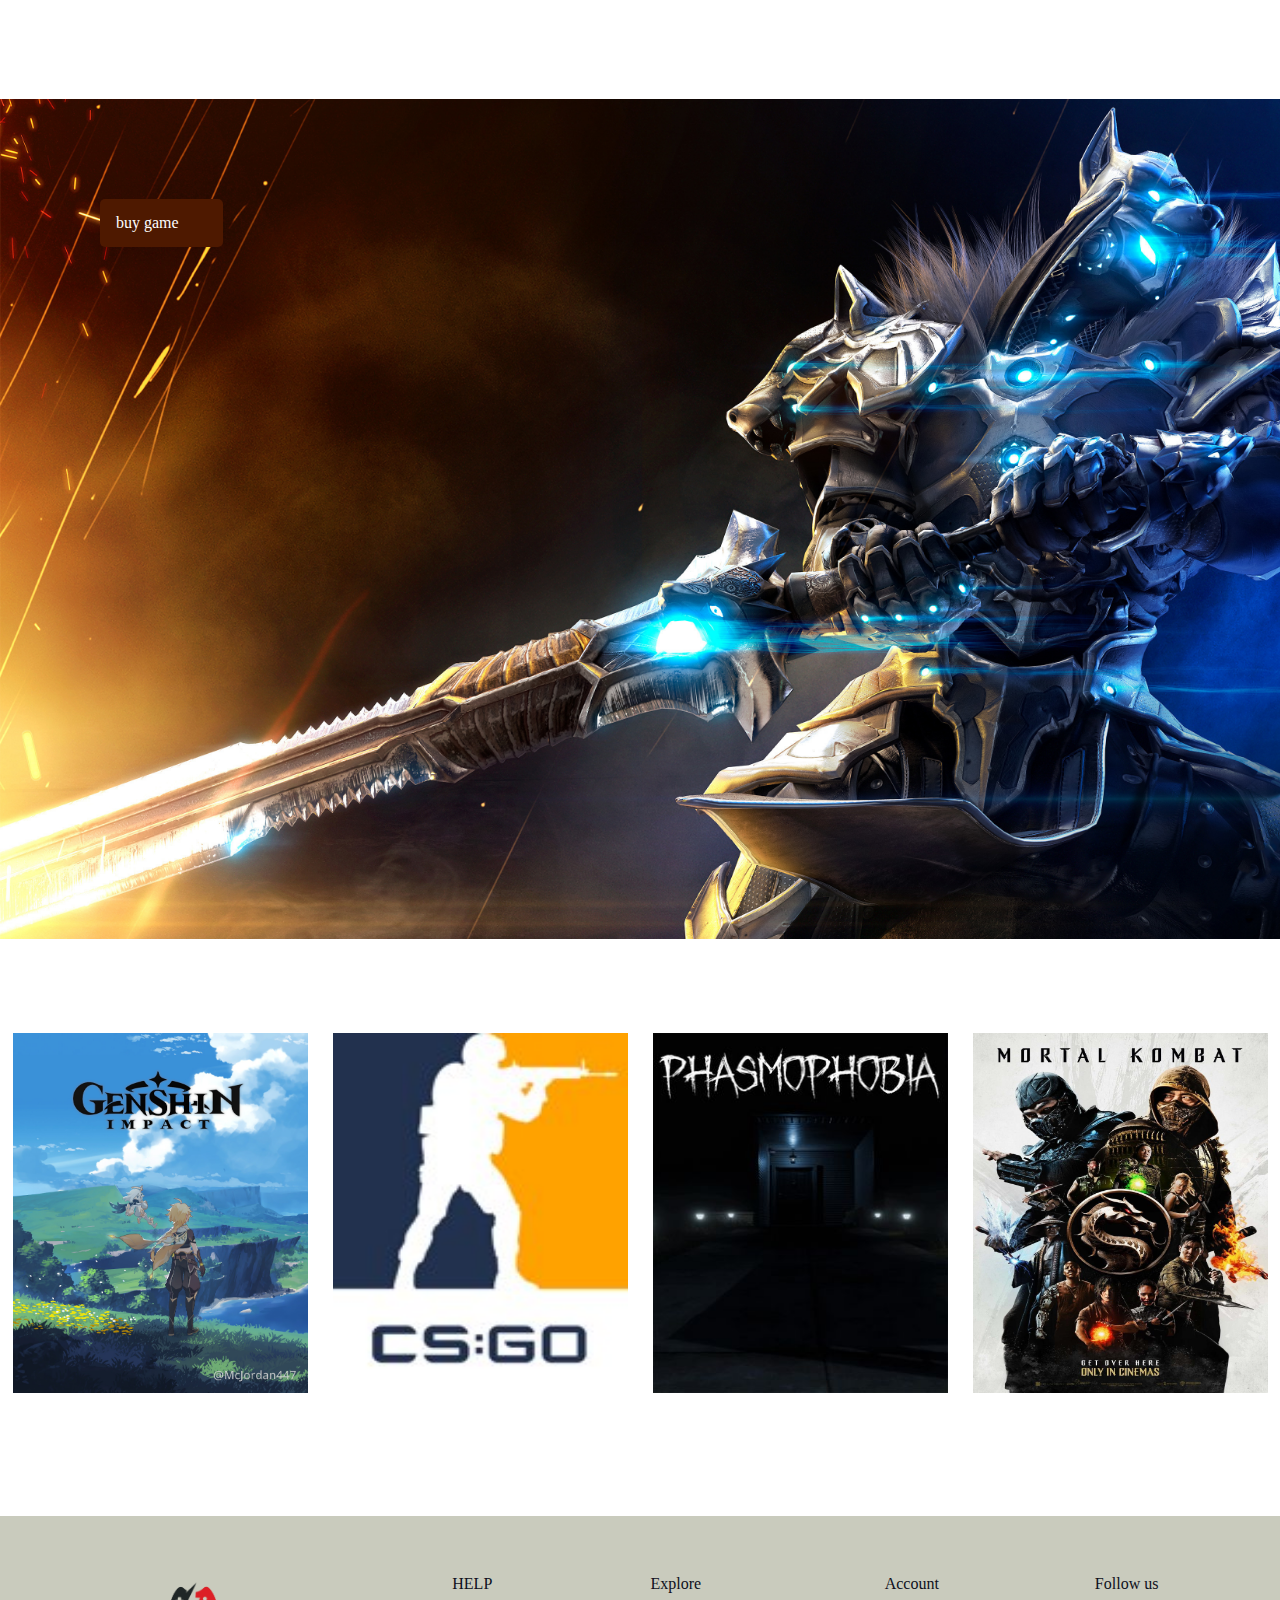
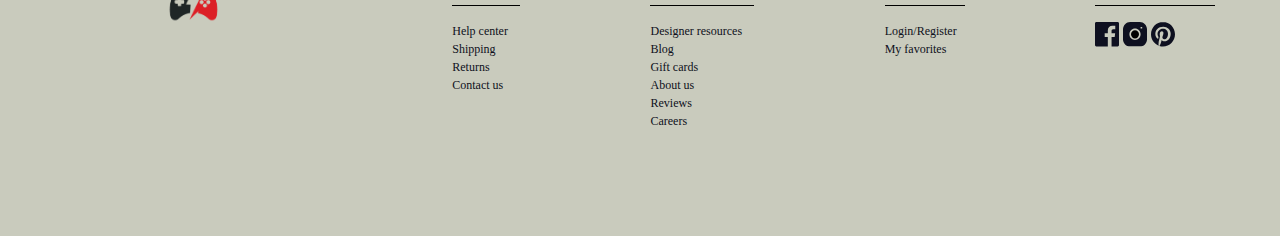
==== commit 60305443: "asd" ====
--- a/index.html
+++ b/index.html
@@ -13,11 +13,17 @@
         <div class="co1">
             <img class="im1" src="png/game2.png" alt="logo" />
 
+            <div class="se">
+
+                <a href="index.html">
+                    <p class="home">home</p>
+                </a>
+                <a href="pages/game.html">
+                    <p class="game">game</p>
+                </a>
+            </div>
+
             <div class="emo">
-                <div class="se">
-                    <img class="ser" src="png/se.svg" alt="serch" />
-                    <div class="xa"></div>
-                </div>
                 <a href="#">
                     <img class="gu" src="png/gu.png" alt="guli" /></a>
 
--- a/scss/global.css
+++ b/scss/global.css
@@ -158,17 +158,19 @@
   -o-object-fit: scale-down;
      object-fit: scale-down;
 }
-.h-1 .co1 .se .ser {
-  margin-left: 175px;
-  width: 16px;
-  height: 16px;
-  flex-shrink: 0;
-}
-.h-1 .co1 .se .xa {
-  width: 192px;
-  height: 1px;
-  background: #777d59;
-  align-items: flex-end;
+.h-1 .co1 .se {
+  display: flex;
+  width: 350px;
+  justify-content: space-between;
+}
+.h-1 .co1 .se .home {
+  margin-left: 10px;
+  flex-shrink: 0;
+  color: #0e1020;
+}
+.h-1 .co1 .se .game {
+  flex-shrink: 0;
+  color: #0e1020;
 }
 .h-1 .co1 .emo {
   display: flex;
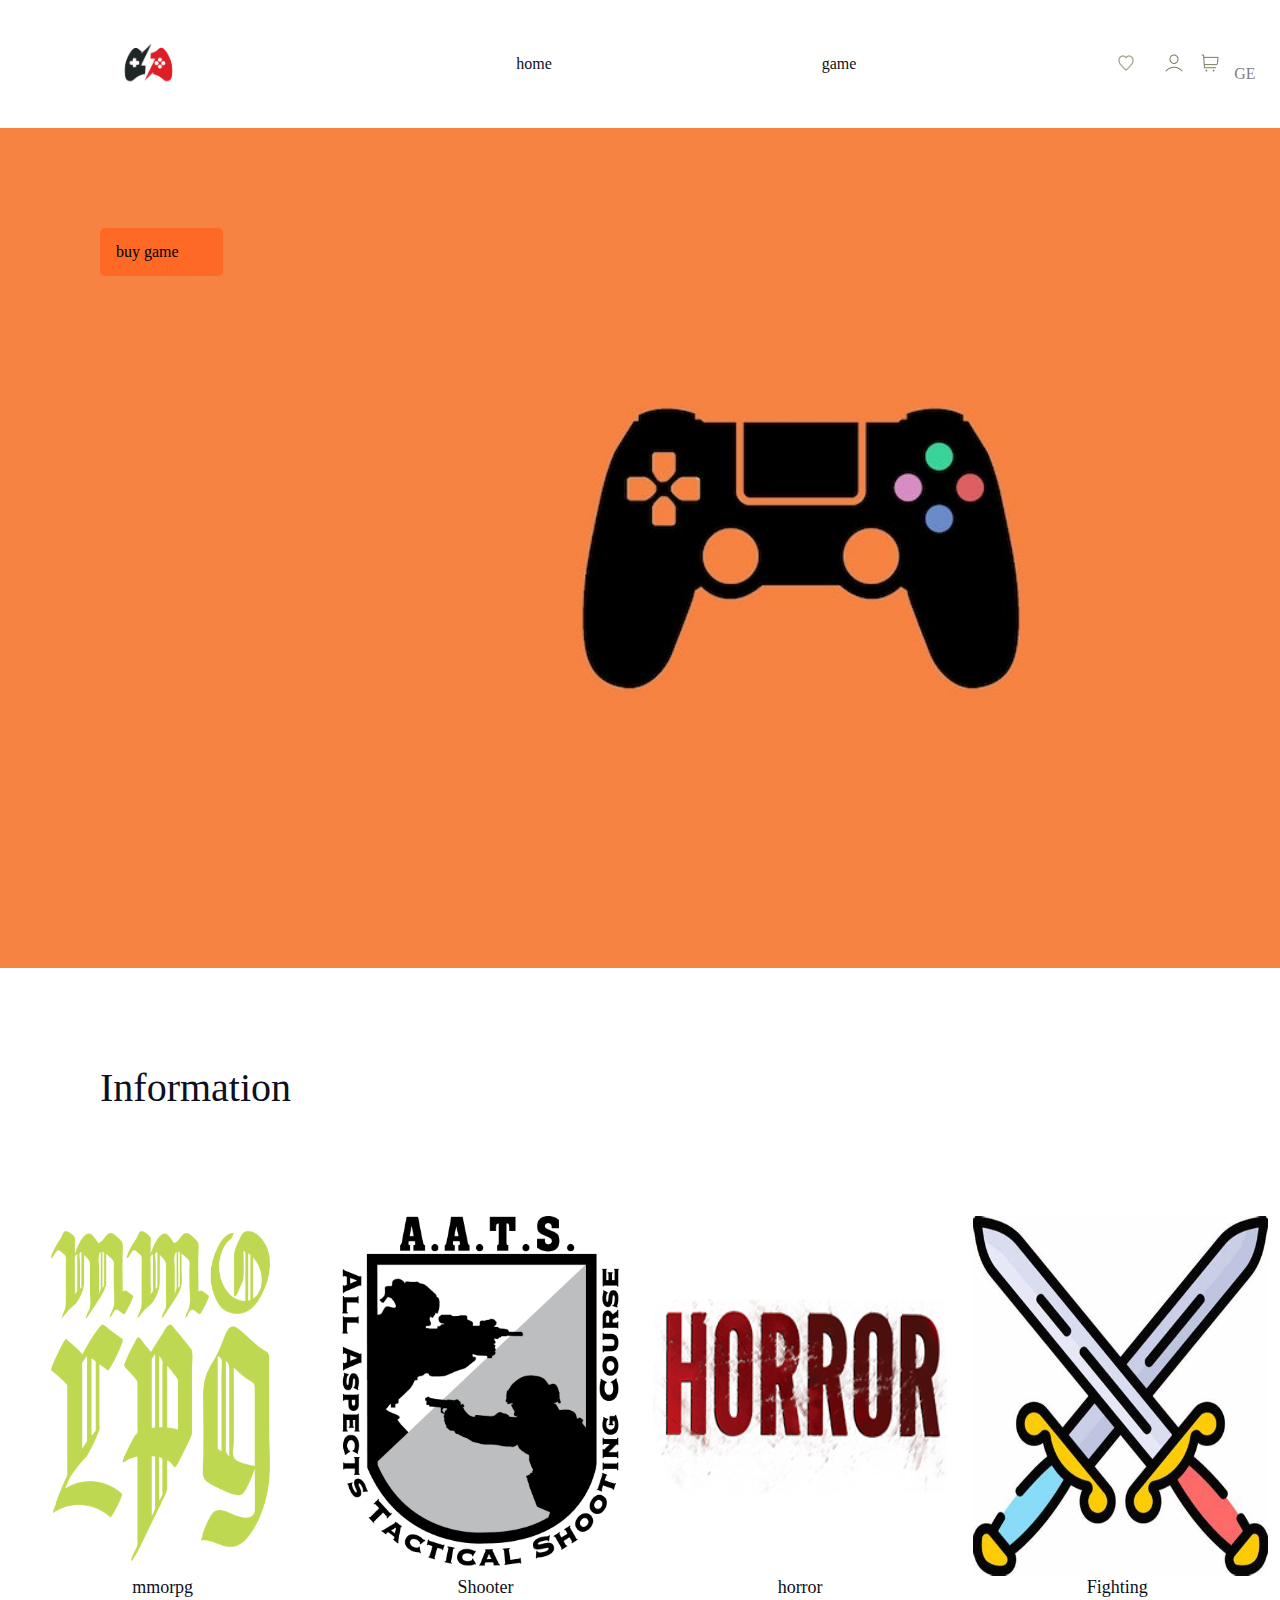
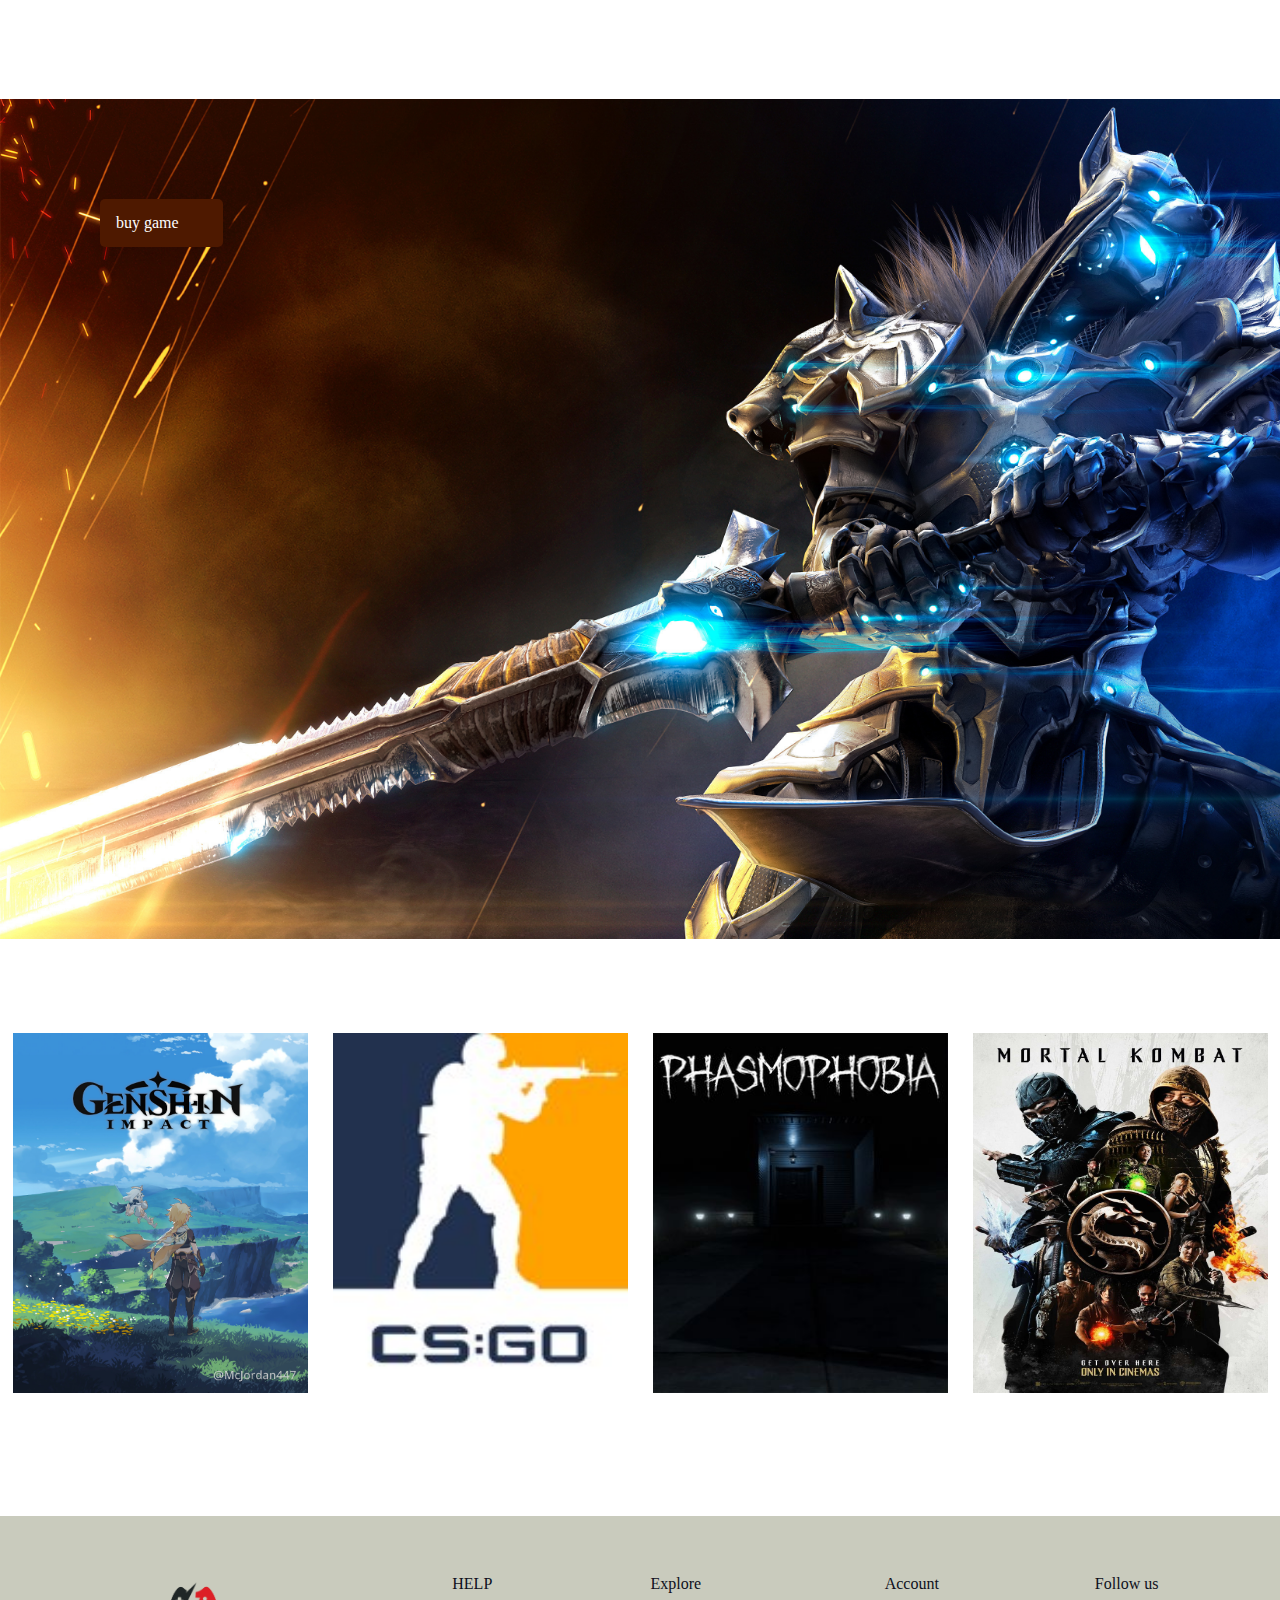
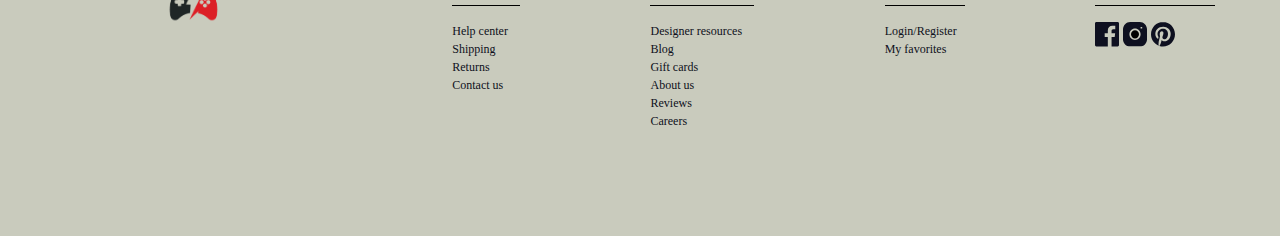
==== commit 91687fe6: "end" ====
--- a/index.html
+++ b/index.html
@@ -11,8 +11,9 @@
 <body>
     <header class="h-1">
         <div class="co1">
-            <img class="im1" src="png/game2.png" alt="logo" />
-
+            <a href="#">
+                <img class="im1" src="png/game2.png" alt="logo" />
+            </a>
             <div class="se">
 
                 <a href="index.html">
@@ -97,44 +98,50 @@
 
     <footer class="f-1">
         <div class="f-b-d">
-            <div class="d-1">
-                <img src="png/game2.png" alt="game" class="im2" />
-            </div>
-
-            <div class="d-2">
-                <h3>HELP</h3>
-                <div class="xz2"></div>
-                <p>Help center</p>
-                <p>Shipping</p>
-                <p>Returns</p>
-                <p>Contact us</p>
-            </div>
-
-            <div class="d-3">
-                <h3>Explore</h3>
-                <div class="xz3"></div>
-                <p>Designer resources</p>
-                <p>Blog</p>
-                <p>Gift cards</p>
-                <p>About us</p>
-                <p>Reviews</p>
-                <p>Careers</p>
-            </div>
-
-            <div class="d-4">
-                <h3>Account</h3>
-                <div class="xz4"></div>
-                <p>Login/Register</p>
-                <p>My favorites</p>
-            </div>
-
-            <div class="d-5">
-                <h3>Follow us</h3>
-                <div class="xz5"></div>
-                <img src="png/fb.svg" alt="fb" class="fb" />
-                <img src="png/inst.svg" alt="indt" class="inst" />
-                <img src="png/pin.svg" alt="pin" class="pin" />
-            </div>
+            <a href="#">
+                <div class="d-1">
+                    <img src="png/game2.png" alt="game" class="im2" />
+                </div>
+            </a>
+            <a href="#">
+                <div class="d-2">
+                    <h3>HELP</h3>
+                    <div class="xz2"></div>
+                    <p>Help center</p>
+                    <p>Shipping</p>
+                    <p>Returns</p>
+                    <p>Contact us</p>
+                </div>
+            </a>
+            <a href="#">
+                <div class="d-3">
+                    <h3>Explore</h3>
+                    <div class="xz3"></div>
+                    <p>Designer resources</p>
+                    <p>Blog</p>
+                    <p>Gift cards</p>
+                    <p>About us</p>
+                    <p>Reviews</p>
+                    <p>Careers</p>
+                </div>
+            </a>
+            <a href="#">
+                <div class="d-4">
+                    <h3>Account</h3>
+                    <div class="xz4"></div>
+                    <p>Login/Register</p>
+                    <p>My favorites</p>
+                </div>
+            </a>
+            <a href="#">
+                <div class="d-5">
+                    <h3>Follow us</h3>
+                    <div class="xz5"></div>
+                    <img src="png/fb.svg" alt="fb" class="fb" />
+                    <img src="png/inst.svg" alt="indt" class="inst" />
+                    <img src="png/pin.svg" alt="pin" class="pin" />
+                </div>
+            </a>
         </div>
     </footer>
 </body>
--- a/scss/global.css
+++ b/scss/global.css
@@ -268,7 +268,6 @@
 
 .s-3 {
   margin-top: 104px;
-  margin-bottom: 94px;
   width: 100%;
   height: 840px;
   background-image: url("../png/godfall.jpg");
@@ -296,6 +295,9 @@
   line-height: 24px; /* 150% */
 }
 
+.s-4 {
+  margin-top: 94px;
+}
 .s-4 .con6 {
   max-width: 1440px;
   width: 100%;
@@ -456,7 +458,7 @@
   margin-bottom: 72px;
   display: flex;
 }
-.s-5 .con7 .gen img {
+.s-5 .con7 .myim img {
   width: 820px;
   height: 546px;
 }
@@ -497,146 +499,8 @@
   line-height: 24px; /* 150% */
 }
 
-.s-6 .con8 {
-  max-width: 1440px;
-  width: 100%;
-  margin: 0 auto;
-  margin-bottom: 72px;
-  display: flex;
-}
-.s-6 .con8 .cs img {
-  width: 820px;
-  height: 546px;
-}
-.s-6 .con8 .myph h2 {
-  margin-left: 63px;
-  color: var(--Primary-Primary-10, #35b0fc);
-  font-family: Gilda Display;
-  font-size: 32px;
-  font-style: normal;
-  font-weight: 400;
-  line-height: 40px; /* 125% */
-}
-.s-6 .con8 .myph p {
-  margin-top: 102px;
-  margin-left: 63px;
-  display: flex;
-  color: var(--Gray-Gray-10, #0e1020);
-  font-family: Gilda Display;
-  font-size: 12px;
-  font-style: normal;
-  font-weight: 400;
-  line-height: 20px; /* 166.667% */
-}
-.s-6 .con8 .myph .shop {
-  margin-left: 63px;
-  width: 356px;
-  height: 48px;
-  background: #777d59;
-  border-radius: 5px;
-}
-.s-6 .con8 .myph .shop .buy {
-  padding: 12px 129px;
-  color: #ffffff;
-  font-family: Gilda Display;
-  font-size: 16px;
-  font-style: normal;
-  font-weight: 400;
-  line-height: 24px; /* 150% */
-}
-
-.s-7 .con9 {
-  max-width: 1440px;
-  width: 100%;
-  margin: 0 auto;
-  margin-bottom: 72px;
-  display: flex;
-}
-.s-7 .con9 .kombat img {
-  width: 820px;
-  height: 546px;
-}
-.s-7 .con9 .myph h2 {
-  margin-left: 63px;
-  color: var(--Primary-Primary-10, #35b0fc);
-  font-family: Gilda Display;
-  font-size: 32px;
-  font-style: normal;
-  font-weight: 400;
-  line-height: 40px; /* 125% */
-}
-.s-7 .con9 .myph p {
-  margin-top: 102px;
-  margin-left: 63px;
-  display: flex;
-  color: var(--Gray-Gray-10, #0e1020);
-  font-family: Gilda Display;
-  font-size: 12px;
-  font-style: normal;
-  font-weight: 400;
-  line-height: 20px; /* 166.667% */
-}
-.s-7 .con9 .myph .shop {
-  margin-left: 63px;
-  width: 356px;
-  height: 48px;
-  background: #777d59;
-  border-radius: 5px;
-}
-.s-7 .con9 .myph .shop .buy {
-  padding: 12px 129px;
-  color: #ffffff;
-  font-family: Gilda Display;
-  font-size: 16px;
-  font-style: normal;
-  font-weight: 400;
-  line-height: 24px; /* 150% */
-}
-
-.s-8 .con10 {
-  max-width: 1440px;
-  width: 100%;
-  margin: 0 auto;
-  margin-bottom: 72px;
-  display: flex;
-}
-.s-8 .con10 .pas img {
-  width: 820px;
-  height: 546px;
-}
-.s-8 .con10 .myph h2 {
-  margin-left: 63px;
-  color: var(--Primary-Primary-10, #35b0fc);
-  font-family: Gilda Display;
-  font-size: 32px;
-  font-style: normal;
-  font-weight: 400;
-  line-height: 40px; /* 125% */
-}
-.s-8 .con10 .myph p {
-  margin-top: 102px;
-  margin-left: 63px;
-  display: flex;
-  color: var(--Gray-Gray-10, #0e1020);
-  font-family: Gilda Display;
-  font-size: 12px;
-  font-style: normal;
-  font-weight: 400;
-  line-height: 20px; /* 166.667% */
-}
-.s-8 .con10 .myph .shop {
-  margin-left: 63px;
-  width: 356px;
-  height: 48px;
-  background: #777d59;
-  border-radius: 5px;
-}
-.s-8 .con10 .myph .shop .buy {
-  padding: 12px 129px;
-  color: #ffffff;
-  font-family: Gilda Display;
-  font-size: 16px;
-  font-style: normal;
-  font-weight: 400;
-  line-height: 24px; /* 150% */
+@media (max-width: 900px) {
+  .h-1 .emo {
+    display: none;
+  }
 }/*# sourceMappingURL=global.css.map */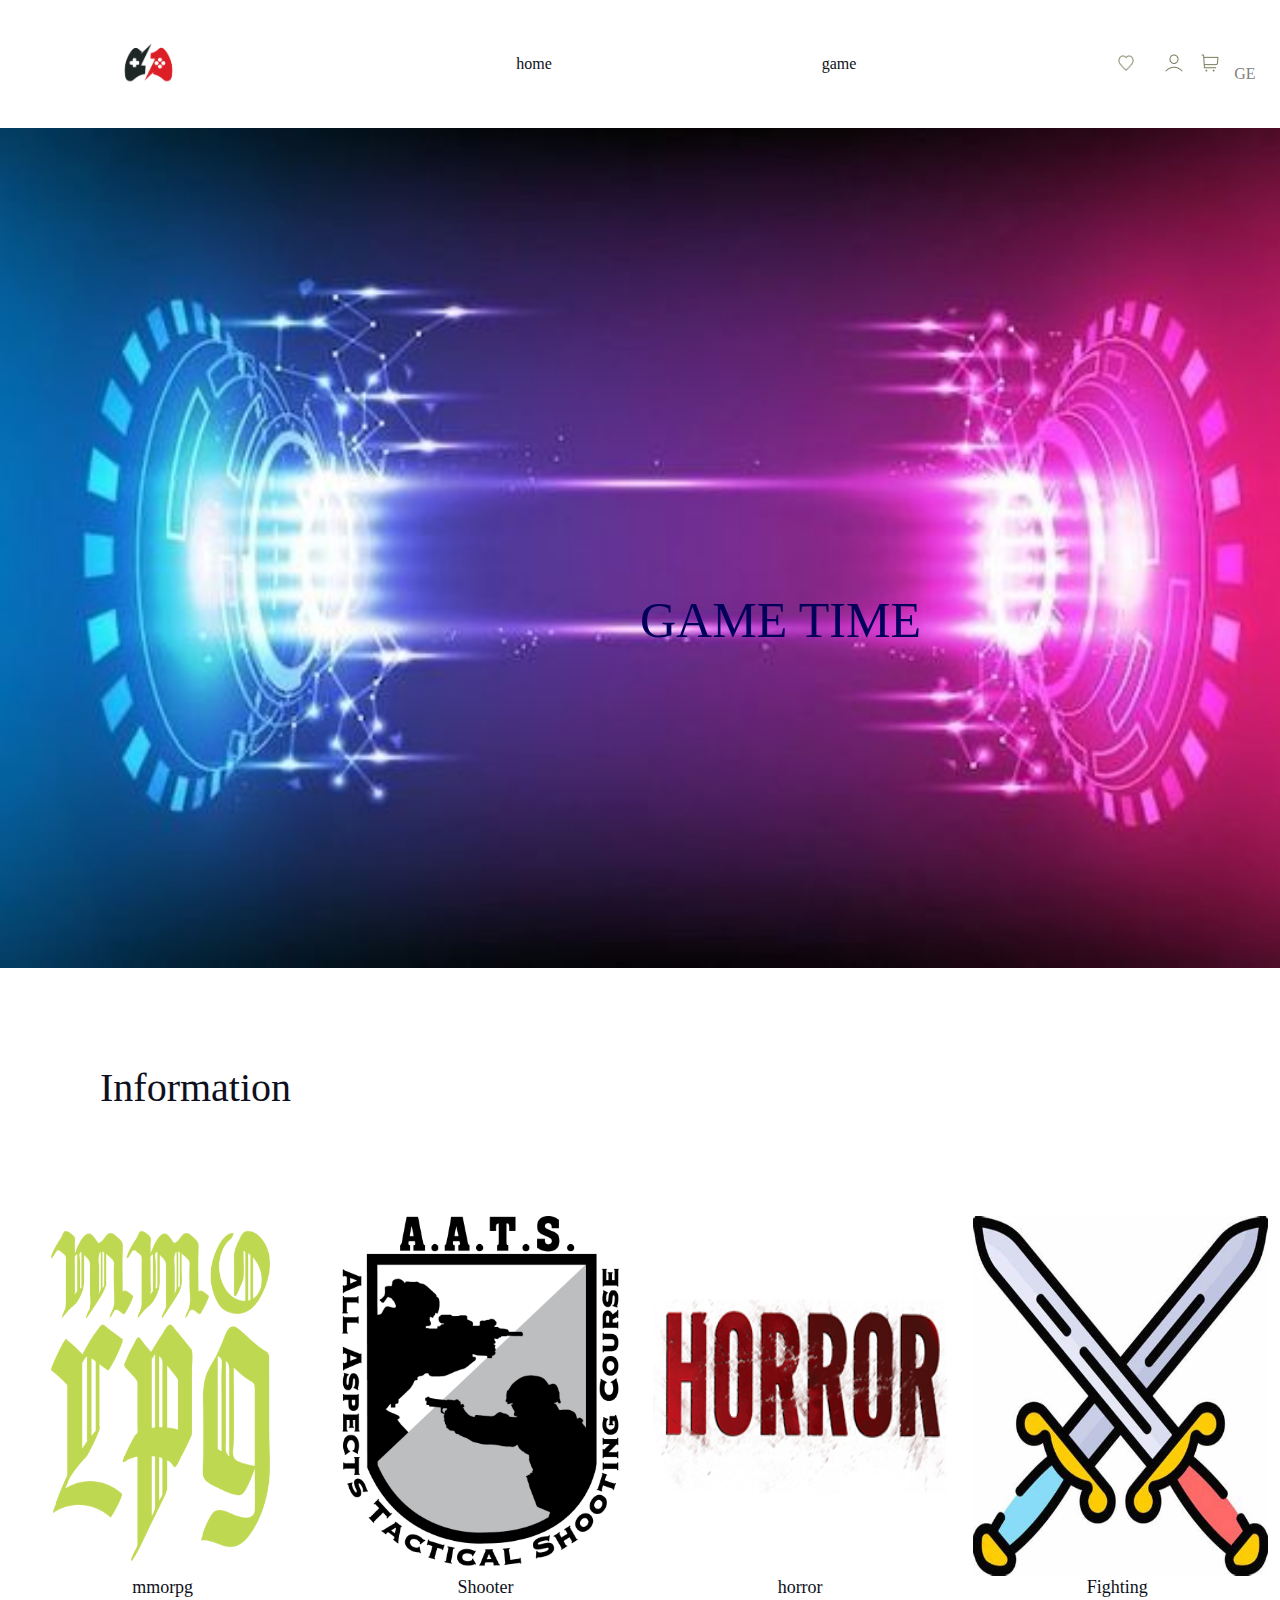
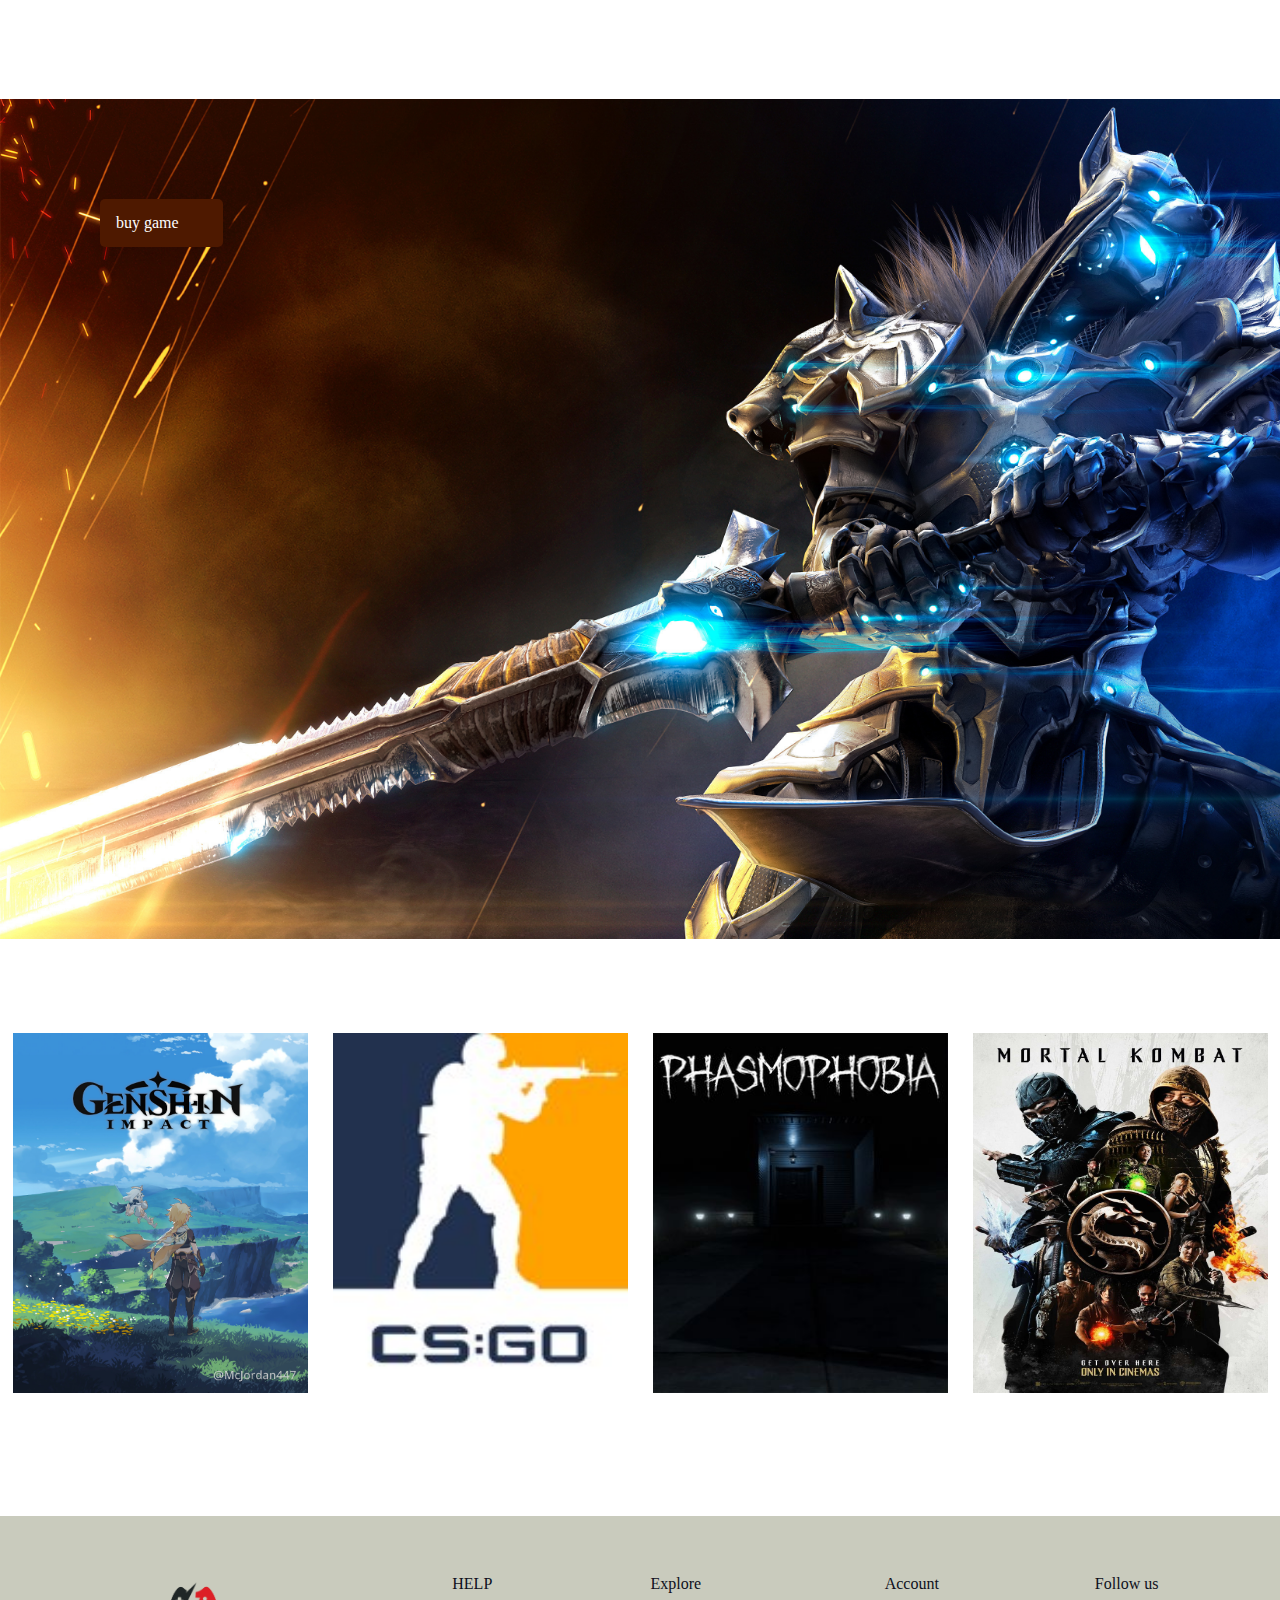
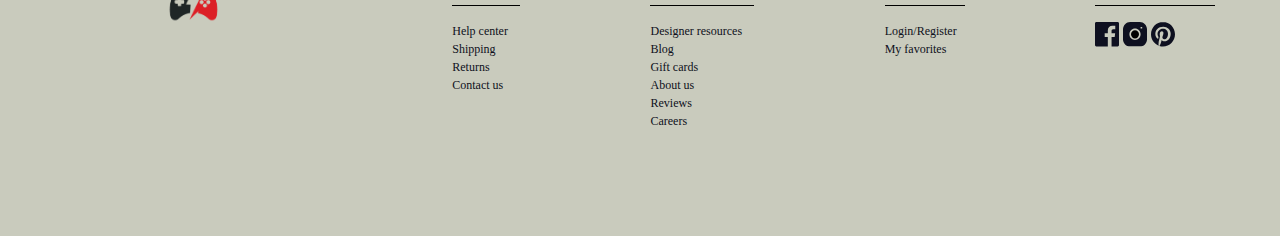
==== commit 1337d5b6: "SDHG" ====
--- a/index.html
+++ b/index.html
@@ -41,7 +41,7 @@
         <div class="con2">
             <a href=https://www.epicgames.com/site/en-US/home?sessionInvalidated=true">
                 <div class="shop">
-                    <p class="buy">buy game</p>
+                    <p class="buy">GAME TIME</p>
                 </div>
             </a>
         </div>
--- a/scss/global.css
+++ b/scss/global.css
@@ -203,24 +203,21 @@
   margin-bottom: 96px;
   width: 100%;
   height: 840px;
-  background-image: url("../png/qwe.jpeg");
+  background-image: url("../png/portal.jpg");
   background-size: cover;
   background-repeat: no-repeat;
   flex-shrink: 0;
 }
 .s-1 .con2 .shop {
-  margin-top: 100px;
-  margin-left: 100px;
-  width: 123px;
-  height: 48px;
-  background: #fe6a26;
-  border-radius: 5px;
+  margin-top: 480px;
+  margin-left: 640px;
+  width: 100% px;
+  height: 50px;
 }
 .s-1 .con2 .shop .buy {
-  padding: 12px 16px;
-  color: #000000;
-  font-family: Gilda Display;
-  font-size: 16px;
+  color: #03005b;
+  font-family: Gilda Display;
+  font-size: 50px;
   font-style: normal;
   font-weight: 400;
   line-height: 24px; /* 150% */
